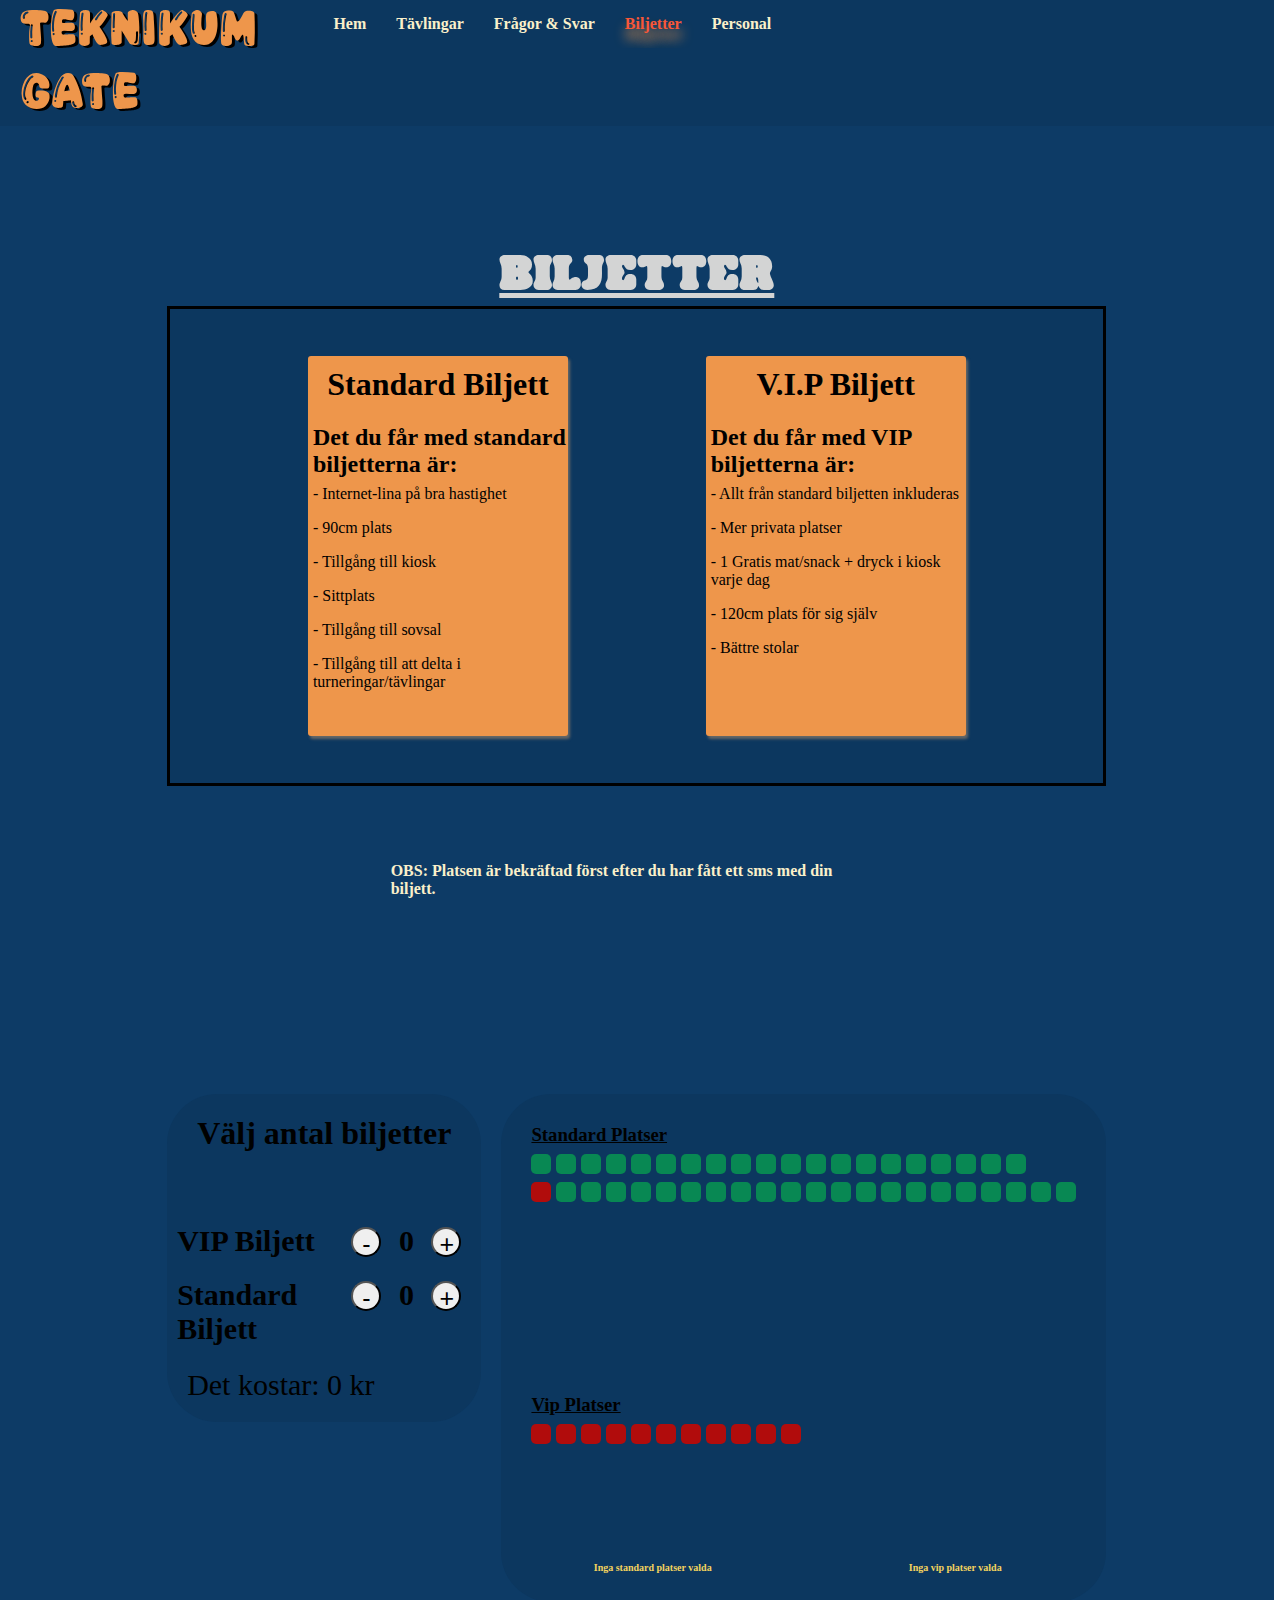
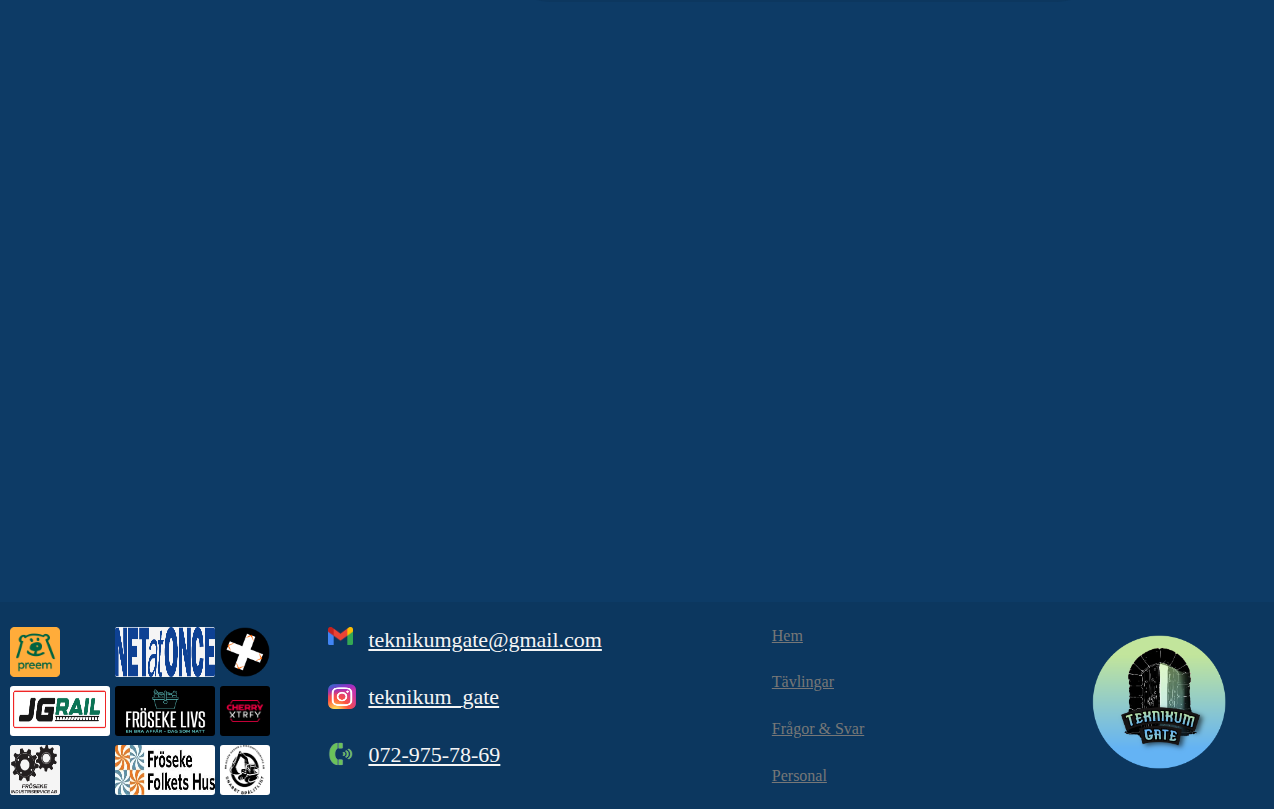
==== biljetter.html @ f4d4821e "bokningar" ====
<!DOCTYPE html>
<html lang="en">
<head>
    <meta charset="UTF-8">
    <meta name="viewport" content="width=device-width, initial-scale=1.0">
    <title>Teknikum Gate - LAN traditionen från års tillbaka</title>
    <link rel="stylesheet" href="styles.css">
    <link rel="icon" type="image/png" href="Resources/Pictures/favicon16.png" sizes="16x16">
    <link rel="icon" type="image/png" href="Resources/Pictures/favicon32.png" sizes="32x32"> 
</head>
<body>
    <div class="MobilFörbud" id="Mobilförbud">
        <p>Vänligen byt till en dator eller en enhet med muspekare tills vi har löst visningen för mobila enheter.</p>
    </div>
    <div class="biljetterContent">
        <header class="indexH">
                <a href="index.html" class="h1">Teknikum Gate</a>
                <nav class="navbarindex">
                    <ul>
                        <li><a href="index.html">Hem</a></li>
                        <li><a href="tavlingar.html">Tävlingar</a></li>
                        <li><a href="fragor.html">Frågor & Svar</a></li>
                        <li><a href="biljetter.html" class="BiljetterNav">Biljetter</a></li>
                        <li><a href="personal.html">Personal</a></li>
                    </ul>
                </nav>
        </header>

        <main class="biljetterM">
            <h1>Biljetter</h1>
        </main>
        <div class="flexBoxBiljetter">
            <div class="biljett2">
                <h1>Standard Biljett</h1>
                <h2>
                    Det du får med standard biljetterna är:
                </h2>
                <div class="txt">
                    <p>
                        - Internet-lina på bra hastighet
                    </p>
                    <p>
                        - 90cm plats
                    </p>
                    <p>
                        - Tillgång till kiosk
                    </p>
                    <p>
                        - Sittplats
                    </p>
                    <p>
                        - Tillgång till sovsal
                    </p>
                    <p>
                        - Tillgång till att delta i turneringar/tävlingar
                    </p>
                </div>
            </div>
            <div class="biljett1">
                <h1 class="h1">V.I.P Biljett</h1>
                <h2>
                    Det du får med VIP biljetterna är:
                </h2>
                <div class="txt">
                    <p>
                        - Allt från standard biljetten inkluderas
                    </p>
                    <p>
                        - Mer privata platser
                    </p>
                    <p>
                        - 1 Gratis mat/snack + dryck i kiosk varje dag
                    </p>
                    <p>
                        - 120cm plats för sig själv
                    </p>
                    <p>
                        - Bättre stolar
                    </p>
                </div>
            </div>
        </div>

        <div class="beställning">
            <h1>Välj antal biljetter</h1>
            <div class="VIPräknare">
                <label class="VIP">VIP Biljett</label>
                <div class="vipButtons">
                    <button id="vipKnapp1" class="button" onclick="minus(); prisförändring(); minus1();">-</button>
                    <label class="antalLabel" id="antalLabel">0</label>
                    <button id="vipKnapp2" class="button" onclick="plus(); prisförändring(); plus1();">+</button>
                </div>
            </div>

            <script src="vipräknare.js"></script>

            <div class="Standardräknare">
                <label class="VIP">Standard Biljett</label>
                <div class="standardButtons">
                    <button class="button2" onclick="minus2(); prisförändring(); minus22();">-</button>
                    <label class="antalLabel2" id="antalLabel2">0</label>
                    <button class="button2" onclick="plus2(); prisförändring(); plus22();">+</button>
                </div>
            </div>

            <script src="standardräknare.js"></script>

            <label id="priset" class="priset">Det kostar: 0 kr</label>

            <script src="prisberäkning.js"></script>
            <script src="scroll.js"></script>
        </div>

        <div class="bordPlacering">
            <div class="standardbiljetter">
                <h3 style="text-decoration:underline;">Standard Platser</h3>
                <div class="row">
                    <div class="seat" data-id="1"></div>
                    <div class="seat" data-id="2"></div>
                    <div class="seat" data-id="3"></div>
                    <div class="seat" data-id="4"></div>
                    <div class="seat" data-id="5"></div>
                    <div class="seat" data-id="6"></div>
                    <div class="seat" data-id="7"></div>
                    <div class="seat" data-id="8"></div>
                    <div class="seat" data-id="9"></div>
                    <div class="seat" data-id="10"></div>
                    <div class="seat" data-id="11"></div>
                    <div class="seat" data-id="12"></div>
                    <div class="seat" data-id="13"></div>
                    <div class="seat" data-id="14"></div>
                    <div class="seat" data-id="15"></div>
                    <div class="seat" data-id="16"></div>
                    <div class="seat" data-id="17"></div>
                    <div class="seat" data-id="18"></div>
                    <div class="seat" data-id="19"></div>
                    <div class="seat" data-id="20"></div>
                  </div>
                  <div class="row">
                    <div class="seat booked" data-id="21"></div>
                    <div class="seat" data-id="22"></div>
                    <div class="seat" data-id="23"></div>
                    <div class="seat" data-id="24"></div>
                    <div class="seat" data-id="25"></div>
                    <div class="seat" data-id="26"></div>
                    <div class="seat" data-id="27"></div>
                    <div class="seat" data-id="28"></div>
                    <div class="seat" data-id="29"></div>
                    <div class="seat" data-id="30"></div>
                    <div class="seat" data-id="31"></div>
                    <div class="seat" data-id="32"></div>
                    <div class="seat" data-id="33"></div>
                    <div class="seat" data-id="34"></div>
                    <div class="seat" data-id="35"></div>
                    <div class="seat" data-id="36"></div>
                    <div class="seat" data-id="37"></div>
                    <div class="seat" data-id="38"></div>
                    <div class="seat" data-id="39"></div>
                    <div class="seat" data-id="40"></div>
                    <div class="seat" data-id="41"></div>
                    <div class="seat" data-id="42"></div>
                  </div>
            </div>
            
            <div class="vipbiljetter">
                <h3 style="text-decoration:underline;">Vip Platser</h3>
                <div class="viprow">
                    <div class="vipseat booked" data-id="v11"></div>
                    <div class="vipseat booked" data-id="v1"></div>
                    <div class="vipseat booked" data-id="v2"></div>
                    <div class="vipseat booked" data-id="v3"></div>
                    <div class="vipseat booked" data-id="v4"></div>
                    <div class="vipseat booked" data-id="v5"></div>
                    <div class="vipseat booked" data-id="v6"></div>
                    <div class="vipseat booked" data-id="v7"></div>
                    <div class="vipseat booked" data-id="v8"></div>
                    <div class="vipseat booked" data-id="v9"></div>
                    <div class="vipseat booked" data-id="v10"></div>
                </div>
            </div>
            
        </div>

        <div id="seatSelectionLabel">Inga standard platser valda</div>
        <div id="vipseatSelectionLabel">Inga vip platser valda</div>
        <script src="vipplatser.js" defer></script>
        <script src="platser.js" defer></script>

        <button id="payButton" >Betala</button>

        <div id="modalOverlay" style="display: none;">
            <div id="swishModal" class="modal-content" style="display: none;">
                <h2>Betalning via Swish</h2>
                <p class="swishP">Scanna QR koden nedan för att slutföra din betalning:</p>
                <img src="Resources/Pictures/swish.jpg" alt="Swish QR Code">
                <p id="selectedSeatsDisplay">Skriv in dina platser du bokar i swishen, dina platser är: </p>
                <p id="PrisBiljetter">Det du ska betala är: </p>
                <button class="close-modal">Stäng</button>
            </div>
        
            
            <div id="agreementModal" class="modal-content" style="display: none;">
                <div class="villkorDiv" style="display: flex;">
                    <h2>Användarvillkor</h2>
                    <h3>Detta är användarvillkoren. Genom att godkänna bekräftar du att du förstår och accepterar alla policyer som beskrivs i detta dokument.</h3>
                    <p>1. Allmänt </br>Dessa användarvillkor ("Villkoren") reglerar ditt köp av biljett för Teknikum Gate-eventet 2025 ("Evenemanget") arrangerat av elever i EEDAT22 ("Arrangören", "vi", "oss"). Genom att köpa en biljett accepterar du dessa Villkor och förbinder dig att följa dem. Om du inte godkänner dessa Villkor bör du avstå från att köpa biljett.</p>
                    <p>2. Biljettköp och betalning </br>2.1. Biljetter säljs via vår webbplats teknikumgate.com eller via auktoriserade återförsäljare. 2.2. Genom att slutföra din beställning bekräftar du att de uppgifter du angivit är korrekta och att betalningen kommer att behandlas enligt de betalningsalternativ som erbjuds. 2.3. Biljetter kan endast betalas genom swish. 2.4. Biljetter är personliga men får säljas vidare utan Arrangörens uttryckliga godkännande.</p>
                    <p>3. Priser och avgifter </br>3.1. Priserna på biljetterna är angivna inklusive moms och eventuella avgifter.</p>
                    <p>4. Biljettens giltighet och leverans </br>4.1. Biljetten är endast giltig för det specifika Evenemanget och datumet som den är köpt för. 4.2. Biljetten levereras i digitalt format (e-biljett). 4.3. Det är ditt ansvar att säkerställa att du har tillgång till din biljett vid Evenemangets inträde. Förlorade eller stulna biljetter ersätts inte.</p>
                    <p>5. Avbokning och återbetalning </br>5.1. Köpta biljetter kan inte återbetalas om inte särskilda omständigheter föreligger enligt punkt 5.2. 5.2. Vid inställt eller ombokat Evenemang kan du ha rätt till återbetalning eller ombokning. För information om återbetalningar, vänligen kontakta oss på 072-975-78-69. 5.3. Förändringar eller avbokningar av Evenemanget kan göras av Arrangören av olika anledningar, inklusive men inte begränsat till force majeure-händelser, ändringar i myndighetsföreskrifter eller tekniska problem.</p>
                    <p>6. Evenemangsregler och uppförande </br>6.1. Vid ditt besök på Evenemanget förväntas du följa alla tillämpliga regler och föreskrifter som gäller för Evenemanget och de lokaler där det hålls. 6.2. Arrangören förbehåller sig rätten att neka inträde eller avlägsna besökare som inte följer dessa regler eller som uppträder på ett störande eller olämpligt sätt. 6.3. Alkoholkonsumtion, droger, våld eller andra störande beteenden är förbjudna på Evenemanget och kan leda till att du avlägsnas från Evenemanget utan återbetalning av biljettkostnaden.</p>
                    <p>7. Ansvarsbegränsning </br>7.1. Arrangören ansvarar inte för skador eller förluster som uppstår till följd av ditt deltagande i Evenemanget, inklusive men inte begränsat till personskador, skador på egendom eller förlorade föremål. 7.2. Arrangören ansvarar inte för om Evenemanget inte kan genomföras på grund av omständigheter utanför vår kontroll, såsom naturkatastrofer, politiska störningar eller andra force majeure-händelser.</p>
                    <p>8. Personuppgifter </br>8.1. Genom att köpa biljetter samtycker du till att vi behandlar dina personuppgifter enligt vår integritetspolicy. Vi använder personuppgifter för att administrera biljettköp och förbättra kundupplevelsen.</p>
                    <p>9. Force Majeure </br>9.1. Arrangören ansvarar inte för förseningar, avbokningar eller andra problem som uppstår på grund av omständigheter utanför vår kontroll, inklusive men inte begränsat till naturkatastrofer, tekniska problem eller myndighetsbeslut.</p>
                    <p>10. Ändringar av villkoren </br>10.1. Arrangören förbehåller sig rätten att ändra dessa Villkor när som helst. Eventuella ändringar kommer att publiceras på vår webbplats och träder i kraft omedelbart vid publicering.</p>
                    <p>11. Tvister och tillämplig lag </br>11.1. Dessa Villkor regleras av svensk lag. Eventuella tvister som uppstår i samband med dessa Villkor ska lösas av svensk domstol.</p>
                    <p>12. Kontaktinformation </br>Om du har några frågor om dessa Villkor eller ditt biljettköp, vänligen kontakta oss på:</br>E-post: teknikumgate@gmail.com</br>Telefon: 072-975-78-69</p>
                </div>
                <div id="button-section">
                    <button id="acceptAgreement">Acceptera</button>
                    <button class="close-modal">Neka</button>
                </div>
            </div>

            <script src="modal.js"></script>
        </div>

        <footer class="feet">
            <div class="sponsorer">
                <a href="https://www.preem.com" class="preem">
                    <img src="Resources/Pictures/preem.png" alt="Logo av Preem" class="preem">
                </a>
                <a href="https://www.netatonce.se" class="netatonce">
                    <img src="Resources/Pictures/netatonce logo.png" alt="Logo av NetAtOnce" class="netatonce">
                </a>
                <a href="https://www.ragequit.nu" class="ragequit">
                    <img src="Resources/Pictures/RageQuit logo.png" alt="Logo av RageQuit" class="ragequit">
                </a>
                <a href="" class="jgrail">
                    <img src="Resources/Pictures/JG RAIL logo.png" alt="Logo av JG Rail" class="jgrail">
                </a>
                <a href="https://www.facebook.com/24foodfroseke/" class="frosekelivs">
                    <img src="Resources/Pictures/Fröseke LIVS logo.png" alt="Logo av Fröseke Livs" class="frosekelivs">
                </a>
                <a href="https://cherryxtrfy.com/" class="xtrfy">
                    <img src="Resources/Pictures/cherryxtrfy.jpg" alt="Logo av Cherry Xtrfy" class="cherryxtrfy">
                </a>
                <a href="https://industriserviceab.se/" class="frosekeindustri">
                    <img src="Resources/Pictures/fröseke-industri-logo.png" alt="Logo av Fröseke Industri" class="frosekeindustri">
                </a>
                <a href="https://www.frosekebygden.se/folkets-hus/" class="frosekefolketshus">
                    <img src="Resources/Pictures/fröseke folketshus logo.jpg" alt="Logo av Fröseke Folkets Hus" class="frosekefolketshus">
                </a>
                <a href="https://www.facebook.com/profile.php?id=61558491212600" class="brrosen">
                    <img src="Resources/Pictures/BR ROSEN logo.png" alt="Logo av BR Rosén Industri" class="brrosen">
                </a>
            </div>
            <div class="kontakt">
                <img src="Resources/Pictures/gmail.png" alt="Mail logo" class="LogoM">
                <a class="Mailen" href="mailto:teknikumgate@gmail.com">
                    teknikumgate@gmail.com
                </a>
                <img src="Resources/Pictures/instagram.png" alt="Instagram logo" class="LogoI">
                <a class="Instagram" href="https://www.instagram.com/teknikum_gate/">teknikum_gate</a>
                <img src="Resources/Pictures/telefon1.png" alt="Telefon logo" class="LogoT">
                <a class="Telefon">072-975-78-69</a>
                
            </div>
            <div class="socialamedier">
                <a class="HemA" href="index.html">Hem</a>
                <div class="break"></div>
                <a class="TävlingarA" href="tavlingar.html">Tävlingar</a>
                <div class="break"></div>
                <a href="fragor.html" class="FragorA">Frågor & Svar</a>
                <div class="break"></div>
                <a href="personal.html" class="PersonalA">Personal</a>
            </div>
            <div class="logo">
                <img src="Resources/Pictures/TeknikumGate_Logo_Variant_3.png" alt="Teknikum Gate Logo">
            </div>
        </footer>
        <p class="OBS">OBS: Platsen är bekräftad först efter du har fått ett sms med din biljett.</p>
        </button>
        <p class="OBS_OBS">OBS: Det går ej att beställa biljetter ännu, det håller fortfarande på att implementeras. Vi hoppas på att vara klara nästa vecka.</p>
    </div>
</body>
</html>
---- styles.css ----
/* Färgschema https://coolors.co/visualizer/0d3b66-faf0ca-f4d35e-ee964b-f95738 */
@import url(mobilestyles.css);

:root{
    --primary-color:#0d3b66;
    --secondary-color:#faf0ca;
    --secondary-color2:#0c375f;
    --accent-color:#f4d35e;
    --accent-color2:#ee964b;
    --accent-color3:#f95738;
    --platssize:4px;
}

.MobilFörbud{
    position:fixed;
    font-size: 50px;
    height:50%;
    width:50%;
    z-index:3;
    left:30%;
    right:30%;
    top:20%;
    visibility:hidden;
}

.break {
    flex-basis: 100%;
    height: 0;
}

.content{
    display:grid;
    width:99.5vw;
    padding:0;
    margin:0;
    grid-template-columns: repeat(10,1fr);
    grid-auto-rows: minmax(60px, auto);
    border:0;
    gap:0;
    position:absolute;
    
    grid-template-areas:
    "header header header header header header header header header header"
    "main main main main main main main main main main"
    "main main main main main main main main main main"
    "main main main main main main main main main main"
    "main main main main main main main main main main"
    "main main main main main main main main main main"
    "main main main main main main main main main main"
    "main main main main main main main main main main"
    "main main main main main main main main main main"
    "main main main main main main main main main main"
    "main main main main main main main main main main"
    "main main main main main main main main main main"
    "main main main main main main main main main main"
    "footer footer footer footer footer footer footer footer footer footer";
}

.biljetterContent{
    display:grid;
    width:99.5vw;
    padding:0;
    margin:0;
    grid-template-columns: repeat(6,1.25fr);
    grid-auto-rows: minmax(60px, auto);
    border:0;
    gap:0;

    grid-template-areas:
    "header header header header header header"
    "mainB mainB mainB mainB mainB mainB"
    "mainB mainB mainB mainB mainB mainB"
    "mainB mainB mainB mainB mainB mainB"
    "mainB mainB mainB mainB mainB mainB"
    "mainB mainB mainB mainB mainB mainB"
    "mainB mainB mainB mainB mainB mainB"
    "mainB mainB mainB mainB mainB mainB"
    "mainB mainB mainB mainB mainB mainB"
    "mainB mainB mainB mainB mainB mainB"
    "mainB mainB mainB mainB mainB mainB"
    "mainB mainB mainB mainB mainB mainB"
    "mainB mainB mainB mainB mainB mainB"
    "mainB mainB mainB mainB mainB mainB"
    "mainB mainB mainB mainB mainB mainB"
    "mainB mainB mainB mainB mainB mainB"
    "mainB mainB mainB mainB mainB mainB"
    "mainB mainB mainB mainB mainB mainB"
    "mainB mainB mainB mainB mainB mainB"
    "mainB mainB mainB mainB mainB mainB"
    "mainB mainB mainB mainB mainB mainB"
    "mainB mainB mainB mainB mainB mainB"
    "mainB mainB mainB mainB mainB mainB"
    "mainB mainB mainB mainB mainB mainB"
    "mainB mainB mainB mainB mainB mainB"
    "mainB mainB mainB mainB mainB mainB"
    "mainB mainB mainB mainB mainB mainB"
    "mainB mainB mainB mainB mainB mainB"
    "mainB mainB mainB mainB mainB mainB"
    "mainB mainB mainB mainB mainB mainB"
    "mainB mainB mainB mainB mainB mainB"
    "footer footer footer footer footer footer";
}

.personalcontent{
    display:grid;
    width:99.5vw;
    padding:0;
    margin:0;
    grid-template-columns: repeat(10,1fr);
    grid-auto-rows: minmax(60px, auto);
    border:0;
    gap:0;

    grid-template-areas:
    "header header header header header header header header header header"
    "mainP mainP mainP mainP mainP mainP mainP mainP mainP mainP"
    "mainP mainP mainP mainP mainP mainP mainP mainP mainP mainP"
    "mainP mainP mainP mainP mainP mainP mainP mainP mainP mainP"
    "mainP mainP mainP mainP mainP mainP mainP mainP mainP mainP"
    "mainP mainP mainP mainP mainP mainP mainP mainP mainP mainP"
    "mainP mainP mainP mainP mainP mainP mainP mainP mainP mainP"
    "mainP mainP mainP mainP mainP mainP mainP mainP mainP mainP"
    "mainP mainP mainP mainP mainP mainP mainP mainP mainP mainP"
    "mainP mainP mainP mainP mainP mainP mainP mainP mainP mainP"
    "footer footer footer footer footer footer footer footer footer footer";
}

.fragorcontent{
    display:grid;
    width:99.5vw;
    padding:0;
    margin:0;
    grid-template-columns: repeat(10,1.25fr);
    grid-auto-rows: minmax(60px, auto);
    border:0;
    gap:0;

    grid-template-areas:
    "header header header header header header header header header header"
    "mainF mainF mainF mainF mainF mainF mainF mainF mainF mainF"
    "footer footer footer footer footer footer footer footer footer footer";
}

.tavlingarContent{
    display:grid;
    width:99.5vw;
    padding:0;
    margin:0;
    grid-template-columns: repeat(10,1.25fr);
    grid-auto-rows: minmax(60px, auto);
    border:0;
    gap:0;

    grid-template-areas:
    "header header header header header header header header header header"
    "mainT mainT mainT mainT mainT mainT mainT mainT mainT mainT"
    "footer footer footer footer footer footer footer footer footer footer";
}

body{
    position:absolute;
    top:0;
    bottom:0;
    right:0;
    left:0;
    margin: 0;
    width:99.5vw;
    height:100%;
    overflow-x:hidden;
}

.personalM{
    grid-area: mainP;
    background-color:var(--primary-color);
}

.indexH{
    grid-area: header;
    background-color:var(--secondary-color2);
    padding: 0;
    margin: 0;
    gap: 0;
    border: 0;
    display:grid;
    grid-template-columns:1fr 3fr;
    grid-template-areas:
    "gate annat";
}

.content .bild{
    grid-column-start: 1;
    grid-column-end: 1;
    grid-row-start: 1;
    grid-row-end: 1;
    width:50px;
    height:50px;
    margin:20px;
    margin-top:15px;
}

.content .bild .cart{
    width:50px;
    height:50px;
}

.content .bild .cart:hover{
    cursor:pointer;
}

.IntroduktionBox{
    background-color: var(--accent-color3);
    grid-column-start: 4;
    grid-column-end: 8;
    grid-row-start: 8;
    grid-row-end: 12;
    text-align: center;
    box-shadow:black 2px 5px 15px;
    border-radius:20px;
}

.Intro2{
    display:flexbox;
    position:absolute;
}

.Intro2 a{
    text-decoration: none;
    color:black;
}

.indexM img{
    opacity:20%;
    position:absolute;
    width:99.5vw;
    height:500px;
    left: 50%;
    transform:translate(-50%, 0);
    top:60px;
    z-index:0;
    -webkit-mask: linear-gradient(360deg, transparent 0%, #380A46 100%) 0% 0% no-repeat padding-box;
           -mask: linear-gradient(360deg, transparent 0%, #380A46 100%) 0% 0% no-repeat padding-box;
}

.Huvud{
    font-size: 60px;
    font-weight: bold;
    text-align:center;
    font-family: myFirstFont;
    color:var(--secondary-color);
    text-shadow:var(--accent-color2) 0px 0px 5px;
    z-index:1;
    position:absolute;
    left: 50%;
    transform:translate(-50%, 0);
    opacity:80%;
}

.dividerIndex{
    width:60vw;
    height:2px;
    z-index:1;
    position:absolute;
    left:50%;
    transform:translate(-50%, 0);
    top:550px;
    background: linear-gradient(90deg, #886a0800 0%, var(--accent-color3) 15%, var(--accent-color3) 85%, #886a0800 100%);
}

.tes{
    font-size: 20px;
    font-weight: bold;
    color:var(--secondary-color);
    text-shadow:var(--accent-color2) 0px 0px 5px;
    position:absolute;
    left:50%;
    transform:translate(-50%, 0);
    top:480px;
}

.biljetterM{
    grid-area: mainB;
    background-color:var(--primary-color);
}

.biljetterH{
    grid-area: headerB;
    background-color:var(--secondary-color2);
    padding: 0;
    margin: 0;
    gap: 0;
    border: 0;
    height:60px;
}

.biljetterH a{
    margin:0;
    text-align: left;
    margin-left:20px;
    color:var(--accent-color2);
    font-family: myFirstFont;
    font-size: 50px;
    text-shadow: 3px 2px black;
    text-decoration: none;
    height:fit-content;
    width:fit-content;
}

.fragorH a{
    margin:0;
    text-align: left;
    margin-left:20px;
    color:var(--accent-color2);
    font-family: myFirstFont;
    font-size: 50px;
    text-decoration: none;
    text-shadow: 3px 2px black;
    text-decoration: none;
    height:fit-content;
    width:fit-content;
}

@font-face {
    font-family: myFirstFont;
    src: url(Resources/Fonts/Soulmeh.otf);
  }

@font-face {
    font-family: moonKids;
    src: url(Resources/Fonts/Moonkids.otf);
  }

.indexH .h1{
    margin:0;
    text-align: left;
    margin-left:20px;
    color:var(--accent-color2);
    font-family: myFirstFont;
    font-size: 50px;
    text-shadow: 3px 2px black;
    text-decoration: none;
    grid-area:gate;
    height:fit-content;
    width:fit-content;
}

.flexBoxBiljetter{
    display:flex;
    grid-column-start:2;
    grid-column-end:6;
    grid-row-start:5;
    grid-row-end:13;
    background-color: var(--secondary-color2);
    border: 3px solid black;
    justify-content: space-evenly;
    align-items: center;
}

.flexBoxBiljetter .biljett1{
    display:grid;
    grid-template-columns:100%;
    grid-template-rows:1fr 1fr 6fr;
    grid-template-areas:
    "h11"
    "h21"
    "p1";
    background-color:var(--accent-color2);
    width: 260px;
    height: 380px;
    border-radius:3px;
    transition: 0.5s;
    box-shadow:2px 3px 3px rgb(103, 104, 103);
}

.flexBoxBiljetter .biljett2{
    display:grid;
    grid-template-columns:100%;
    grid-template-rows:1fr 1fr 6fr;
    grid-template-areas:
    "h12"
    "h22"
    "p2";
    background-color:var(--accent-color2);
    width: 260px;
    height: 380px;
    border-radius:3px;
    transition: 0.5s;
    box-shadow:2px 3px 3px rgb(103, 104, 103);
}

.flexBoxBiljetter .biljett1 .h1{
    grid-area:h11;
    margin-top:10px;
    text-align:center;
    height:fit-content;   
}

.flexBoxBiljetter .biljett1 h2{
    grid-area:h21;
    margin:0;
    margin-left:5px;
    margin-bottom:20px;
    height:20px;
}

.flexBoxBiljetter .biljett1 .txt{
    grid-area:p1;
    margin-left:5px;
}

.flexBoxBiljetter .biljett2 h1{
    grid-area:h12;
    margin-top:10px;
    text-align:center;
}

.flexBoxBiljetter .biljett2 h2{
    grid-area:h22;
    margin:0;
    margin-left:5px;
    margin-bottom:20px;
    height:20px;
}

.flexBoxBiljetter .biljett2 .txt{
    grid-area:p2;
    margin-left:5px;
}

.flexBoxBiljetter .biljett2:hover{
    width: 280px;
    height: 410px;
}

.flexBoxBiljetter .biljett1:hover{
    width: 280px;
    height: 410px;
}

.indexM{
    grid-area: main;
    background-color:var(--primary-color);
    height:1000px;
}

.biljetterM h1{
    text-align: center;
    margin-top: 120px;
    font-size: 50px;
    font-family: moonKids;
    text-decoration:underline;
    color:#d3d4d4
}

.navbarindex{
    background:none;
    height:fit-content;
    width:fit-content;
}

.navbarindex ul{
    list-style-type: none;
    padding: 0;
    margin: 0;
    overflow: hidden;
}

.navbarindex li {
    float:left;
}

.navbarindex a{
    color: var(--secondary-color);
    text-decoration: none;
    display:block;
    padding:15px;
    transition:0.2s;    
    font-size:16px;
    font-weight:bold;
}

.navbarindex a:hover{
    color: var(--accent-color2);
    padding-top:13px;
    transition:0.3s;
}

.HomeNav{
    text-shadow:var(--accent-color2) 1px 10px 12px;
    color:var(--accent-color3) !important;
}

.BiljetterNav{
    text-shadow:var(--accent-color2) 1px 10px 12px;
    color:var(--accent-color3) !important;
}

.PersonalNav{
    text-shadow:var(--accent-color2) 1px 10px 12px;
    color:var(--accent-color3) !important;
}

.FragorNav{
    text-shadow:var(--accent-color2) 1px 10px 12px;
    color:var(--accent-color3) !important;
}

.TavlingarNav{
    text-shadow:var(--accent-color2) 1px 10px 12px;
    color:var(--accent-color3) !important;
}

.containerPersonal{
    display:flex;
    justify-content: space-evenly;
    flex-wrap:wrap;
    grid-column-start: 3;
    grid-column-end: 9;
    grid-row-start: 4;
    grid-row-end: 9;
}

.Vlad{
    display:flex;
    border: 1px solid var(--accent-color2);
    height: 350px;
    width: 265px;
    margin: 15px;
    margin-top: 4px;
    flex-wrap:wrap;
    transition:0.2s;
}

.Vlad img{
    width:inherit;
    max-height:88%;
}

.Vlad:hover{
    height:360px;
    width:275px;
}

.Vlad .flex{
    display:flex;
    background-color:var(--accent-color2);
    width:inherit;
    height:12%;
    text-align:center;
    align-self:end;
    margin-bottom: 0;
    justify-content:center;
}

.Vlad .flex h1{
    font-size: 23px;
    align-self: center;
}

.Noah{
    display:flex;
    border: 1px solid var(--accent-color);
    height: 350px;
    width: 265px;
    margin: 15px;
    margin-top: 4px;
    flex-wrap:wrap;
    transition:0.2s;
}

.Noah:hover{
    height:360px;
    width:275px;
}

.Noah .flex{
    display:flex;
    background-color:var(--accent-color);
    width:inherit;
    height:12%;
    text-align:center;
    align-self:end;
    margin-bottom: 0;
    justify-content:center;
}

.Noah .flex h1{
    font-size: 23px;
    align-self: center;
}

.Noah img{
    width:inherit;
    max-height:88%;
}

.Casper{
    display:flex;
    border: 1px solid var(--accent-color3);
    height: 350px;
    width: 265px;
    margin: 15px;
    margin-top: 4px;
    flex-wrap:wrap;
    transition:0.2s;
}

.Casper:hover{
    height:360px;
    width:275px;
}

.Casper .flex{
    display:flex;
    background-color:var(--accent-color3);
    width:inherit;
    height:12%;
    align-self:end;
    margin-bottom: 0;
    justify-content:center;

}


.Casper .flex h1{
    font-size:23px;
    align-self:center;
}

.Casper img{
    width:inherit;
    max-height:88%;
}

.Anton{
    display:flex;
    border: 1px solid var(--accent-color3);
    height: 350px;
    width: 265px;
    margin: 15px;
    margin-top: 4px;
    flex-wrap:wrap;
    transition:0.2s;
}

.Anton:hover{
    height:360px;
    width:275px;
}

.Anton .flex{
    display:flex;
    background-color:var(--accent-color3);
    width:inherit;
    height:12%;
    text-align:center;
    align-self:end;
    margin-bottom: 0;
    justify-content:center;
}

.Anton .flex h1{
    font-size: 23px;
    align-self: center;
}

.Anton img{
    width:inherit;
    max-height:88%;
}

.Oskar{
    display:flex;
    border: 1px solid var(--accent-color);
    height: 350px;
    width: 265px;
    margin: 15px;
    margin-top: 4px;
    flex-wrap:wrap;
    transition:0.2s;
}


.Oskar:hover{
    height:360px;
    width:275px;
}

.Oskar img{
    width:inherit;
    max-height:88%;
}

.Oskar .flex{
    display:flex;
    background-color:var(--accent-color);
    width:inherit;
    height:12%;
    text-align:center;
    align-self:end;
    margin-bottom: 0;
    justify-content:center;
}

.Oskar .flex h1{
    font-size: 23px;
    align-self: center;
}

.feet{
    grid-area:footer;
    display:grid;
    background-color:var(--secondary-color2);
    min-height:150px;
    grid-template-columns: 1fr 1fr 1fr 1fr;
    grid-template-rows: 100%;

    grid-template-areas:
    "sponsor kontakt socialamedier logo";
}

.feet .sponsorer{
    grid-area:sponsor;
    display:grid;
    grid-template-rows:1fr 1fr 1fr;
    grid-template-columns:1fr 1fr 1fr;
    grid-template-areas:
    "preem netatonce ragequit"
    "jgrail frosekelivs cherryxtrfy"
    "frosekeindustri frosekefolketshus brrosen";
    margin:10px;
    margin-top:25px;
    gap:5px;
}

.feet .sponsorer .preem{
    width:50px;
    height:50px;
    border-radius: 3px;
    grid-area:preem;
}

.feet .sponsorer .netatonce{
    width:100px;
    height:50px;
    background-color: whitesmoke;
    border-radius: 3px;
    grid-area:netatonce;
}

.feet .sponsorer .ragequit{
    width:50px;
    height:50px;
    border-radius: 3px;
    grid-area:ragequit;
}

.feet .sponsorer .jgrail{
    width:100px;
    height:50px;
    border-radius: 3px;
    grid-area:jgrail;
}

.feet .sponsorer .frosekelivs{
    width:100px;
    height:50px;
    border-radius: 3px;
    grid-area:frosekelivs;
}

.feet .sponsorer .cherryxtrfy{
    width:50px;
    height:50px;
    border-radius: 3px;
    grid-area:cherryxtrfy;
}

.feet .sponsorer .frosekeindustri{
    width:50px;
    height:50px;
    border-radius: 3px;
    background-color: whitesmoke;
    grid-area:frosekeindustri;
}

.feet .sponsorer .frosekefolketshus{
    width:100px;
    height:50px;
    border-radius: 3px;
    grid-area:frosekefolketshus;
}

.feet .sponsorer .brrosen{
    width:50px;
    height:50px;
    border-radius: 3px;
    grid-area:brrosen;
}

.feet .kontakt{
    margin:10px;
    margin-top:25px;
    grid-area:kontakt;
    display:grid;
    grid-template-columns:40px 1fr;
    grid-template-rows:1fr 1fr 1fr;
    grid-template-areas:
    "logoM mail"
    "logoI insta"
    "logoT telefon";
}

.feet .kontakt .Mailen{
    font-size:22px;
    color:whitesmoke;
    text-decoration-line:underline;
    height:fit-content;
    width:fit-content;
    grid-area:mail;
}

.feet .kontakt .Instagram{
    font-size:22px;
    color:whitesmoke;
    text-decoration-line:underline;
    height:fit-content;
    width:fit-content;
    grid-area:insta;
}

.feet .kontakt .Telefon{
    font-size:22px;
    color:whitesmoke;
    text-decoration-line:underline;
    height:fit-content;
    width:fit-content;
    grid-area:telefon;
}

.feet .kontakt .LogoM{
    height:18px;
    width:25px;
    grid-area:logoM;
}

.feet .kontakt .LogoI{
    height:25px;
    width:28px;
    grid-area:logoI;
}

.feet .kontakt .LogoT{
    height:25px;
    width:25px;
    grid-area:logoT;
}

.feet .socialamedier{
    margin:10px;
    margin-top:25px;
    grid-area:socialamedier;
    display:flex;
    flex-direction: row;
    flex-wrap:wrap;
}

.feet .socialamedier .HemA{
    text-decoration: underline;
    color:rgb(119, 119, 119);
    margin-left:125px;
}

.feet .socialamedier .TävlingarA{
    text-decoration: underline;
    color:rgb(119, 119, 119);
    margin-left:125px;
}

.feet .socialamedier .FragorA{
    text-decoration: underline;
    color:rgb(119, 119, 119);
    margin-left:125px;
}

.feet .socialamedier .PersonalA{
    text-decoration: underline;
    color:rgb(119, 119, 119);
    margin-left:125px;
}


.feet .logo{
    margin:10px;
    margin-top:25px;
    grid-area:logo;
    display:flex;
    justify-content:right;
}

.feet .logo img{
    width:150px;
    height:150px;
    transform:translateX(-20%);
}

.flexBoxPlatser{
    visibility:hidden;
    display:grid;
    grid-template-columns: repeat(25,1fr);
    grid-template-rows: minmax(40px, auto);
    grid-row-start: 13;
    grid-row-end: 13;
    grid-column-start:2;
    grid-column-end:7;
    transform:translateX(-10%);
    transition: opacity 0.5s ease, visibility 0s 0.5s;

    grid-template-areas: 
    "plats1 plats2 plats3 plats4 plats5 plats6 plats7 plats8 plats9 plats10 plats11 plats12 plats13 plats14 plats15 plats16 plats17 plats18 plats19 plats20 plats21 plats22 plats23 plats24 plats25"
    "plats26 plats27 plats28 plats29 plats30 plats31 plats32 plats33 plats34 plats35 plats36 plats37 plats38 plats39 plats40 plats41 plats42 plats43 plats44 plats45 plats46 plats47 plats48 plats49 plats50";

}


.flexBoxPlatser .plats1{
    grid-area:plats1;
    background-color: #088853;
    margin-top:var(--platssize);
    border:1px solid black;
    width: 40px;
    height: 40px;
}

.flexBoxPlatser .plats2{
    grid-area:plats2;
    background-color: #088853;
    margin:var(--platssize);
    width: 40px;
    height: 40px;
    border:1px solid black;
}

.flexBoxPlatser .plats3{
    grid-area:plats3;
    background-color: #088853;
    margin:var(--platssize);
    width: 40px;
    height: 40px;
    border:1px solid black;
}

.flexBoxPlatser .plats4{
    grid-area:plats4;
    background-color: #088853;
    margin:var(--platssize);
    width: 40px;
    height: 40px;
    border:1px solid black;
}

.flexBoxPlatser .plats5{
    grid-area:plats5;
    background-color: #088853;
    margin:var(--platssize);
    width: 40px;
    height: 40px;
    border:1px solid black;
}

.flexBoxPlatser .plats6{
    grid-area:plats6;
    background-color: #088853;
    margin:var(--platssize);
    width: 40px;
    height: 40px;
    border:1px solid black;
}

.flexBoxPlatser .plats7{
    grid-area:plats7;
    background-color: #088853;
    margin:var(--platssize);
    width: 40px;
    height: 40px;
    border:1px solid black;
}

.flexBoxPlatser .plats8{
    grid-area:plats8;
    background-color: #088853;
    margin:var(--platssize);
    width: 40px;
    height: 40px;
    border:1px solid black;
}

.flexBoxPlatser .plats9{
    grid-area:plats9;
    background-color: #088853;
    margin:var(--platssize);
    width: 40px;
    height: 40px;
    border:1px solid black;
}

.flexBoxPlatser .plats10{
    grid-area:plats10;
    background-color: #088853;
    margin:var(--platssize);
    width: 40px;
    height: 40px;
    border:1px solid black;
}

.flexBoxPlatser .plats11{
    grid-area:plats11;
    background-color: #088853;
    margin:var(--platssize);
    width: 40px;
    height: 40px;
    border:1px solid black;
}

.flexBoxPlatser .plats12{
    grid-area:plats12;
    background-color: #088853;   
    margin:var(--platssize);
    width: 40px;
    height: 40px;
    border:1px solid black;
}

.flexBoxPlatser .plats13{
    grid-area:plats13;
    background-color: #088853;   
    margin:var(--platssize);
    width: 40px;
    height: 40px;
    border:1px solid black;
}

.flexBoxPlatser .plats14{
    grid-area:plats14;
    background-color: #088853;
    margin:var(--platssize);
    width: 40px;
    height: 40px;
    border:1px solid black;
}

.flexBoxPlatser .plats15{
    grid-area:plats15;
    background-color: #088853;
    margin:var(--platssize);
    width: 40px;
    height: 40px;
    border:1px solid black;
}

.flexBoxPlatser .plats16{
    grid-area:plats16;
    background-color: #088853;
    margin:var(--platssize);
    width: 40px;
    height: 40px;
    border:1px solid black;
}

.flexBoxPlatser .plats17{
    grid-area:plats17;
    background-color: #088853;
    margin:var(--platssize);
    width: 40px;
    height: 40px;
    border:1px solid black;
}

.flexBoxPlatser .plats18{
    grid-area:plats18;
    background-color: #088853;
    margin:var(--platssize);
    width: 40px;
    height: 40px;
    border:1px solid black;
}

.flexBoxPlatser .plats19{
    grid-area:plats19;
    background-color: #088853;
    margin:var(--platssize);
    width: 40px;
    height: 40px;
    border:1px solid black;
}

.flexBoxPlatser .plats20{
    grid-area:plats20;
    background-color: #088853;
    margin:var(--platssize);
    width: 40px;
    height: 40px;
    border:1px solid black;
}

.flexBoxPlatser .plats21{
    grid-area:plats21;
    background-color: #088853;
    margin:var(--platssize);
    width: 40px;
    height: 40px;
    border:1px solid black;
}

.flexBoxPlatser .plats22{
    grid-area:plats22;
    background-color: #088853;
    margin:var(--platssize);
    width: 40px;
    height: 40px;
    border:1px solid black;
}

.flexBoxPlatser .plats23{
    grid-area:plats23;
    background-color: #088853;
    margin:var(--platssize);
    width: 40px;
    height: 40px;
    border:1px solid black;
}

.flexBoxPlatser .plats24{
    grid-area:plats24;
    background-color: #088853;
    margin:var(--platssize);
    width: 40px;
    height: 40px;
    border:1px solid black;
}

.flexBoxPlatser .plats25{
    grid-area:plats25;
    background-color: #088853;
    margin:var(--platssize);
    width: 40px;
    height: 40px;
    border:1px solid black;
}

/* ANDRA RADEN */

.flexBoxPlatser .plats26{
    grid-area:plats26;
    background-color: #088853;
    border:1px solid black;
    width: 40px;
    height: 40px;
    margin-top:5px;
}

.flexBoxPlatser .plats27{
    grid-area:plats27;
    background-color: #088853;
    margin:var(--platssize);
    width: 40px;
    height: 40px;
    margin-top:5px;
    border:1px solid black;
}

.flexBoxPlatser .plats28{
    grid-area:plats28;
    background-color: #088853;
    margin:var(--platssize);
    width: 40px;
    height: 40px;
    margin-top:5px;
    border:1px solid black;
}

.flexBoxPlatser .plats29{
    grid-area:plats29;
    background-color: #088853;
    margin:var(--platssize);
    width: 40px;
    height: 40px;
    margin-top:5px;
    border:1px solid black;
}

.flexBoxPlatser .plats30{
    grid-area:plats30;
    background-color: #088853;
    margin:var(--platssize);
    width: 40px;
    height: 40px;
    margin-top:5px;
    border:1px solid black;
}

.flexBoxPlatser .plats31{
    grid-area:plats31;
    background-color: #088853;
    margin:var(--platssize);
    width: 40px;
    height: 40px;
    margin-top:5px;
    border:1px solid black;
}

.flexBoxPlatser .plats32{
    grid-area:plats32;
    background-color: #088853;
    margin:var(--platssize);
    width: 40px;
    height: 40px;
    margin-top:5px;
    border:1px solid black;
}

.flexBoxPlatser .plats33{
    grid-area:plats33;
    background-color: #088853;
    margin:var(--platssize);
    width: 40px;
    height: 40px;
    margin-top:5px;
    border:1px solid black;
}

.flexBoxPlatser .plats34{
    grid-area:plats34;
    background-color: #088853;
    margin:var(--platssize);
    width: 40px;
    height: 40px;
    margin-top:5px;
    border:1px solid black;
}

.flexBoxPlatser .plats35{
    grid-area:plats35;
    background-color: #088853;
    margin:var(--platssize);
    width: 40px;
    height: 40px;
    margin-top:5px;
    border:1px solid black;
}

.flexBoxPlatser .plats36{
    grid-area:plats36;
    background-color: #088853;
    margin:var(--platssize);
    width: 40px;
    height: 40px;
    margin-top:5px;
    border:1px solid black;
}

.flexBoxPlatser .plats37{
    grid-area:plats37;
    background-color: #088853;   
    margin:var(--platssize);
    width: 40px;
    height: 40px;
    margin-top:5px;
    border:1px solid black;
}

.flexBoxPlatser .plats38{
    grid-area:plats38;
    background-color: #088853;   
    margin:var(--platssize);
    width: 40px;
    height: 40px;
    margin-top:5px;
    border:1px solid black;
}

.flexBoxPlatser .plats39{
    grid-area:plats39;
    background-color: #088853;
    margin:var(--platssize);
    width: 40px;
    height: 40px;
    margin-top:5px;
    border:1px solid black;
}

.flexBoxPlatser .plats40{
    grid-area:plats40;
    background-color: #088853;
    margin:var(--platssize);
    width: 40px;
    height: 40px;
    margin-top:5px;
    border:1px solid black;
}

.flexBoxPlatser .plats41{
    grid-area:plats41;
    background-color: #088853;
    margin:var(--platssize);
    width: 40px;
    height: 40px;
    margin-top:5px;
    border:1px solid black;
}

.flexBoxPlatser .plats42{
    grid-area:plats42;
    background-color: #088853;
    margin:var(--platssize);
    width: 40px;
    height: 40px;
    margin-top:5px;
    border:1px solid black;
}

.flexBoxPlatser .plats43{
    grid-area:plats43;
    background-color: #088853;
    margin:var(--platssize);
    width: 40px;
    height: 40px;
    margin-top:5px;
    border:1px solid black;
}

.flexBoxPlatser .plats44{
    grid-area:plats44;
    background-color: #088853;
    margin:var(--platssize);
    width: 40px;
    height: 40px;
    margin-top:5px;
    border:1px solid black;
}

.flexBoxPlatser .plats45{
    grid-area:plats45;
    background-color: #088853;
    margin:var(--platssize);
    width: 40px;
    height: 40px;
    margin-top:5px;
    border:1px solid black;
}

.flexBoxPlatser .plats46{
    grid-area:plats46;
    background-color: #088853;
    margin:var(--platssize);
    width: 40px;
    height: 40px;
    margin-top:5px;
    border:1px solid black;
}

.flexBoxPlatser .plats47{
    grid-area:plats47;
    background-color: #088853;
    margin:var(--platssize);
    width: 40px;
    height: 40px;
    margin-top:5px;
    border:1px solid black;
}

.flexBoxPlatser .plats48{
    grid-area:plats48;
    background-color: #088853;
    margin:var(--platssize);
    width: 40px;
    height: 40px;
    margin-top:5px;
    border:1px solid black;
}

.flexBoxPlatser .plats49{
    grid-area:plats49;
    background-color: #088853;
    margin:var(--platssize);
    width: 40px;
    height: 40px;
    margin-top:5px;
    border:1px solid black;
}

.flexBoxPlatser .plats50{
    grid-area:plats50;
    background-color: #088853;
    margin:var(--platssize);
    width: 40px;
    height: 40px;
    margin-top:5px;
    border:1px solid black;
    cursor:pointer;
}

.OBS{
    grid-column: 3 / 5;
    grid-row: 14 / 14;
    font-weight: bolder;
    color:var(--secondary-color);
    transform:translate(12%, 0);
}

.OBS_OBS{
    display:none;
}

.fragorM{
    grid-area: mainF;
    background-color:var(--primary-color);
    height:1000px;
}

.tavlingarM{
    grid-area:mainT;
    background-color: var(--primary-color);
    height:1000px;
}

.beställning{
    grid-row-start:18;
    grid-column-start:2;
    grid-column-end:4;
    display:grid;
    background-color: var(--secondary-color2);
    grid-template-columns:100%;
    grid-template-rows:minmax(30px, auto);
    border-radius:50px;
    margin-right:20px;

    grid-template-areas:
    "rubrik"
    "biljetter1"
    "biljetter2";
}

.beställning h1{
    grid-area: rubrik;
    text-align:center;
    height:fit-content;
}

.VIPräknare{
    display:flex;
    margin:10px;
    grid-area: biljetter1;
    margin-top:50px;
}

.VIPräknare .button{
    font-size:25px;
    border-radius:50%;
    height:30px;
    width:30px;
    margin:10px;
    margin-bottom:0;
    margin-top:3px;
    transition:0.2s;
    justify-self:right;
}

.VIPräknare .vipButtons{
    display:flex;
    justify-content:right;
    width:200px;
}

.VIPräknare button:hover{
    cursor:pointer;
    background-color:gray;
}

.vipButtons .antalLabel{
    width:30px;
    text-align: center;
}

.VIPräknare label{
    font-size:30px;
    font-weight:bold;
    width:220px;
}

.Standardräknare{
    display:flex;
    flex-direction: row;
    margin:10px;
    grid-area:biljetter2;
    height:60px;
}

.Standardräknare .button2{
    font-size:25px;
    border-radius:50%;
    height:30px;
    width:30px;
    margin:10px;
    margin-bottom:0;
    margin-top:3px;
    transition:0.2s;
    justify-self:right;
}

.Standardräknare .standardButtons{
    display:flex;
    justify-content:right;
    width:200px;
}

.Standardräknare .antalLabel2{
    width:30px;
    text-align: center;
}


.Standardräknare button:hover{
    cursor: pointer;
    background-color:gray;
}


.Standardräknare label{
    font-size:30px;
    font-weight: bold;
    width:220px;
}

.beställning .priset{
    font-size:30px;
    margin:20px;
}

.bordPlacering{
    grid-column-start:4;
    grid-column-end:6;
    grid-row-start:18;
    grid-row-end:22;
    background-color: var(--secondary-color2);
    border-radius:50px;

    display:flex;
    flex-direction: column;
    gap: 10px;
    padding:30px;
    width:min-content;
}

.bordPlacering .standardbiljetter{
    display:flex;
    flex-direction: column;
    gap:8px;
}

.bordPlacering .standardbiljetter h3{
    margin-bottom:0;
    margin-top:0;
}

.bordPlacering .standardbiljetter .row{
    display: flex;
    gap: 5px;
    
}

.bordPlacering .standardbiljetter .seat{
    width:20px;
    height:20px;
    background-color: #088853;
    border-radius: 5px;
    cursor: pointer;
    transition: background-color 0.3s ease;
}

.bordPlacering .standardbiljetter .seat.preview{
    background-color: #0aa162;
    outline: black auto 2px;
    opacity: 70%;
}

.bordPlacering .standardbiljetter .seat.selected{
    background-color: var(--accent-color2);
    outline: black auto 2px;
}

.bordPlacering .standardbiljetter .seat.booked{
    background-color: rgb(177, 12, 12);
    cursor: not-allowed;
}

.bordPlacering .vipbiljetter{
    display:flex;
    flex-direction: column;
    gap:8px;
    margin-top:30%;
}

.bordPlacering .vipbiljetter h3{
    margin-bottom:0;
}

.bordPlacering .vipbiljetter .vipseat{
    width:20px;
    height:20px;
    background-color: #af9f0d;
    border-radius: 5px;
    cursor: pointer;
    transition: background-color 0.3s ease;
}

.bordPlacering .vipbiljetter .viprow{
    display: flex;
    gap: 5px;
}

.bordPlacering .vipbiljetter .vipseat.preview{
    background-color: #d6c210;
    outline: black auto 2px;
    opacity: 70%;
}

.bordPlacering .vipbiljetter .vipseat.selected{
    background-color: var(--accent-color3);
    outline: black auto 2px;
}

.bordPlacering .vipbiljetter .vipseat.booked{
    background-color: rgb(177, 12, 12);
    cursor: not-allowed;
}


@media screen and (max-width: 1200px){
    .beställning{
        grid-row-start:16;
        grid-column-start:3;
        grid-column-end:6;
        width:80%;
        height:85%;
    }

    .bordPlacering{
        grid-column-start:2;
        grid-row-start:17;
        grid-row-start:18;
        width:100%;
    }

}

#seatSelectionLabel{
    margin-top: 20px;
    font-size: 10px;
    color: var(--accent-color);
    text-align: center;
    font-weight: bold;
    grid-row-start: 21;
    grid-column-start: 4;
    grid-column-end: 4;
}

#vipseatSelectionLabel{
    margin-top: 20px;
    font-size: 10px;
    color: var(--accent-color);
    text-align: center;
    font-weight: bold;
    grid-row-start: 21;
    grid-column-start:5;
    grid-column-end:5;
}

#payButton {
    display:none;
    position: fixed;
    bottom: 20px;
    right: 20px;
    background-color: #088853;
    color: white;
    border: none;
    border-radius: 5px;
    padding: 10px 20px;
    font-size: 16px;
    cursor: pointer;
    z-index: 500;
}

#payButton:hover {
    background-color: #0aa162;
}

#swishModal{
    flex-direction: column;
    justify-content:center;
    align-items:center;
}

#swishModal h2{
    font-size:30px;
}

#swishModal img{
    width:30%;
    height:30%;
    align-self:center;
    border-radius: 10px;
}

#modalOverlay {
    position: fixed;
    top: 0;
    left: 0;
    width: 100%;
    height: 100%;
    background: rgba(0, 0, 0, 0.8);
    display: flex;
    justify-content: center;
    align-items: center;
    z-index: 1000;
}

.modal-content {
    background: white;
    padding: 20px;
    border-radius: 10px;
    text-align: center;
    box-shadow: 0 4px 10px rgba(0, 0, 0, 0.3);
}

.modal-content button {
    margin: 10px;
    padding: 10px 20px;
    font-size: 16px;
    border: none;
    border-radius: 5px;
    cursor: pointer;
}

.modal-content button.close-modal {
    background: red;
    color: white;
    width:20%;
    align-self:center;
}

.modal-content button.close-modal:hover {
    background: rgb(143, 2, 2);
}

.modal-content button#acceptAgreement {
    background: rgb(49, 182, 49);
    color: white;
    width:20%;
    align-self:center;
}

.modal-content button#acceptAgreement:hover {
    background: rgb(62, 143, 62);
    
}

#agreementModal{
    justify-content:center;
    flex-direction: column;
    width:min-content;
    min-width:60%;
    height:70%;
}

.modal-content h2 {
    margin-bottom: 10px;
}

.modal-content .Swishp {
    margin-bottom: 20px;
    text-align: left;
    max-height: 300px;
    overflow-y: auto;
}

.modal-content img {
    max-width: 100%;
    margin-bottom: 20px;
}

.modal-content button:hover {
    background-color: #0aa162;
}

.villkorDiv{
    flex-direction: column;
    height:100%;
    width:100%;
    overflow-x:hidden;
    overflow-y:auto;
}

.villkorDiv p{
    text-align:left;
}

.turneringarDiv{
    grid-area:mainT;
    display:grid;
    height:100%;
    width:100%;
    padding:0;
    margin:0;
    gap:0;
    border:0;
    align-content:center;
    justify-content:center;
    grid-template-columns:1% 5fr 1%;
    grid-template-rows:1fr 3fr 1fr;
    
    grid-template-areas:
    ". Theader ."
    ". Tmain .";
}

.turneringarH{
    margin:50px;
    display:grid;
    width:70vw;
    margin-bottom:30px;
    grid-area:Theader;
    grid-template-columns:1% 5fr 1%;
    grid-template-rows:0.5fr 0.5fr 0.5fr 1px 1px;
    
    grid-template-areas:
    ". turneringH ."
    ". undertext ."
    ". turneringnav ."
    ". line1T ."
    "lineT lineT lineT";
}

.turneringarH h1{
    color:var(--accent-color3);
    font-family:myFirstFont;
    grid-area:turneringH;
    gap:0;
    margin:0;
    padding:0;
}

.turneringarH h3{
    color:var(--accent-color2);
    grid-area:undertext;
    margin:5px;
    margin-left:10px;
    font-size:15px;
    opacity:85%;
}

.turneringarNav{
    grid-area: turneringnav;
}

.turneringarNav ul{
    list-style-type:none;
    background-color:transparent;
    padding:0px;
    margin:0px;
    overflow:hidden;
}

.turneringarNav a{
    color: rgb(179, 177, 177);
    text-decoration: none;
    padding: 15px;
    display: block;
    text-align: center;
    font-weight:bold;
}

.turneringarNav a:hover{
    color:var(--accent-color2);
}

.turneringarNav li{
    float: left;
}

.line{
    grid-area:lineT;
    width:100%;
    background-color:gray;
    opacity: 50%;
}

.upperline{
    grid-area:turneringnav;
    display:grid;
    margin-left:10px;
    grid-template-columns:40px 50px 110px 85px 5px;
    grid-template-areas:
    "cs lol rocketleague . brawlhalla";
    background-color: transparent;
    width:500px;
    height:5%;
    align-self:end;
    gap:15px;
}

.upperline .CS2{
    grid-area:cs;
}

.upperline .LoL{
    grid-area:lol;
}

.upperline .RocketL{
    grid-area:rocketleague;
}

.upperline .Brawl{
    grid-area:brawlhalla;
}

.upperline .CS2on{
    grid-area:cs;
    opacity:100%;
    background-color:var(--accent-color2);
    border-radius:2px;
}

.upperline .LoLon{
    grid-area:lol;
    opacity:100%;
    background-color:var(--accent-color2);
    border-radius:2px;
}

.upperline .RocketLon{
    grid-area:rocketleague;
    opacity:100%;
    background-color:var(--accent-color2);
    border-radius:2px;
}

.upperline .Brawlon{
    grid-area:brawlhalla;
    opacity:100%;
    background-color:var(--accent-color2);
    border-radius:2px;
    margin-left:-100px;
}

.turneringarMain{
    grid-area: Tmain;
    background-color:#0c375f;
    border-radius:20px;
    margin:50px;
    margin-top:20px;
    display:flex;
    flex-direction: row;
    gap:20px;
    padding:10px;
}

.turneringarMain .CS2-FiveT{
    background-color:#313131;
    width:20em;
    height:12em;
    border-radius:8px;
    display:grid;
    grid-template-rows:65% 35%;
    grid-template-areas:
    "bild"
    "text";
}

.turneringarMain .CS2-FiveT img{
    grid-area:bild;
    border-top-right-radius:8px;
    border-top-left-radius:8px;
    height:100%;
    width:100%;
}

.turneringarMain .CS2-FiveT .TeXT{
    grid-area:text;
    background-color:#272727;
    border-bottom-right-radius:8px;
    border-bottom-left-radius:8px;
    padding-left:10px;
    transition:0.15s;
}

.turneringarMain .CS2-FiveT .TeXT p{
    color:rgb(161, 161, 161);
    font-weight: bold;
    font-size:11px;
    margin:5px;
}


.turneringarMain .CS2-FiveT .TeXT .p2{
    color:white;
    font-weight: bold;
    font-size:14px;
    margin:10px;
    margin-left:5px;
}

.turneringarMain .CS2-FiveT:hover{
    cursor:pointer;
}

.turneringarMain .CS2-FiveT:hover .TeXT{
    background-color: #494949;
}

#turneringmodal {
    display: none; 
    position: fixed;
    top: 0;
    left: 0;
    width: 100%;
    height: 100%;
    background-color: rgba(0, 0, 0, 0.5);
    justify-content: center;
    align-items: center;
}

.tmodal-content {
    background-color: white;
    padding: 20px;
    border-radius: 5px;
    text-align: center;
    align-items: center;
    justify-content:center;
    width: 450px;
    position: relative;
    flex-direction: row;
}

.close-btn{
    position: absolute;
    top: 10px;
    right: 10px;
    font-size: 20px;
    cursor:pointer;
}

#turneringmodal form{
    display:flex;
    flex-wrap:wrap;
    align-content:center;
    justify-content:center;
    text-align:center;
    
}

#turneringmodal form label{
    align-self:center;
    justify-self:center;
    text-align:center;
}

#turneringmodal form .rad{
    display:flex;
    flex-direction: row;
    flex-wrap: wrap;
    margin:10px;
    text-align: left;
    justify-content: left;
    align-content: left;
    width:100%;
}

#turneringmodal form .rad input{
    text-align:center;
    align-self:center;
    justify-self:center;

}

#turneringmodal form input{
    margin:2px;
}

#turneringmodal .break{
    flex-basis: 100%;
    height:0;
}
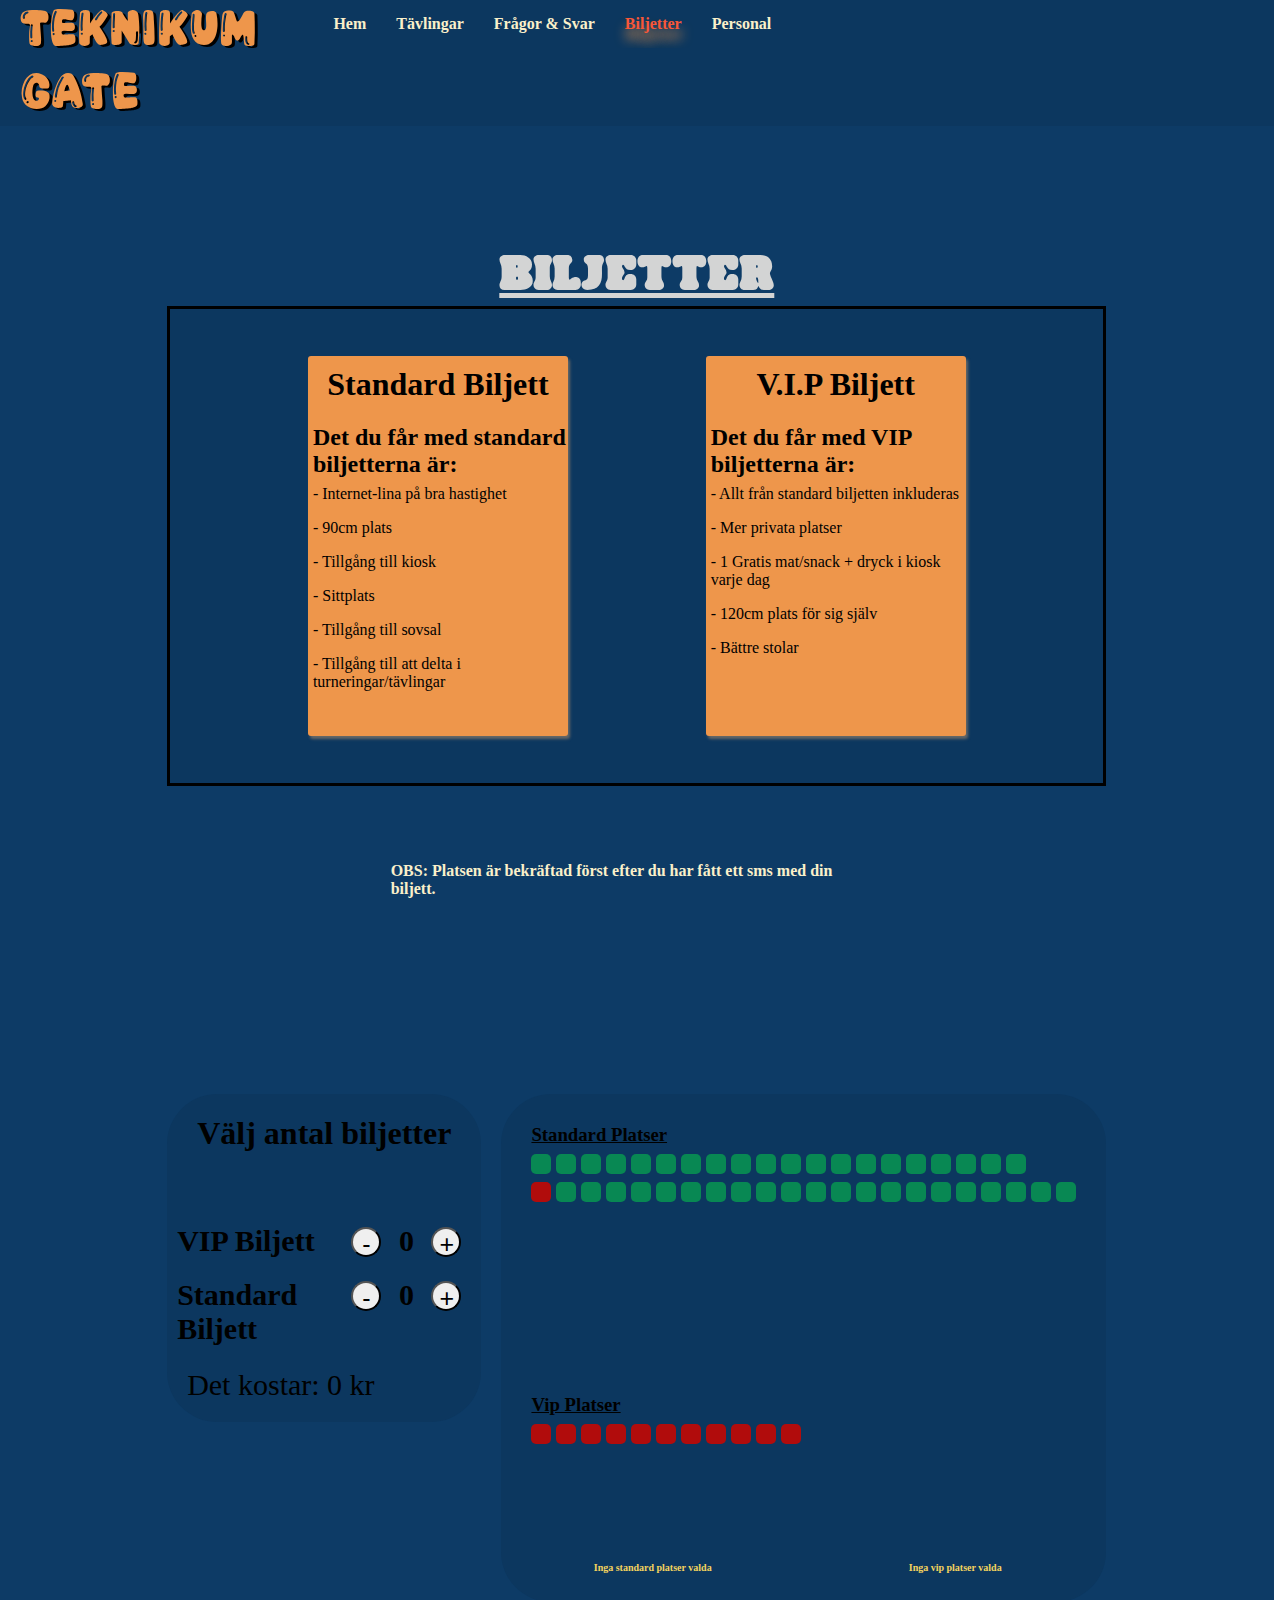
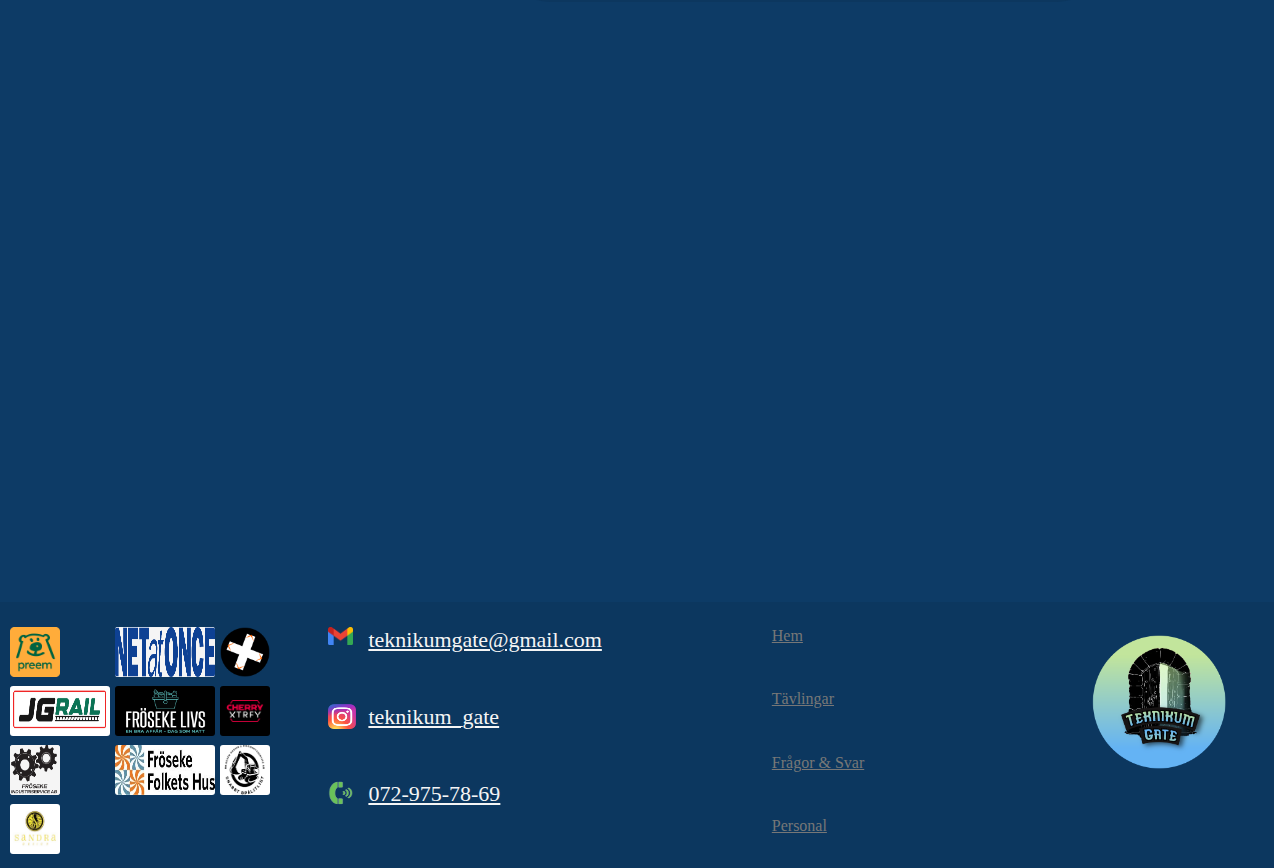
==== commit 6165a1ff: "sponsor tillägg" ====
--- a/biljetter.html
+++ b/biljetter.html
@@ -254,6 +254,9 @@
                 <a href="https://www.facebook.com/profile.php?id=61558491212600" class="brrosen">
                     <img src="Resources/Pictures/BR ROSEN logo.png" alt="Logo av BR Rosén Industri" class="brrosen">
                 </a>
+                <a href="" class="sandra">
+                    <img src="Resources/Pictures/sandra.jpg" alt="Logo av Sandra Design" class="sandra">
+                </a>
             </div>
             <div class="kontakt">
                 <img src="Resources/Pictures/gmail.png" alt="Mail logo" class="LogoM">
@@ -275,9 +278,9 @@
                 <div class="break"></div>
                 <a href="personal.html" class="PersonalA">Personal</a>
             </div>
-            <div class="logo">
+            <a href="index.html" class="logo">
                 <img src="Resources/Pictures/TeknikumGate_Logo_Variant_3.png" alt="Teknikum Gate Logo">
-            </div>
+            </a>
         </footer>
         <p class="OBS">OBS: Platsen är bekräftad först efter du har fått ett sms med din biljett.</p>
         </button>
--- a/styles.css
+++ b/styles.css
@@ -721,12 +721,13 @@
 .feet .sponsorer{
     grid-area:sponsor;
     display:grid;
-    grid-template-rows:1fr 1fr 1fr;
+    grid-template-rows:1fr 1fr 1fr 1fr;
     grid-template-columns:1fr 1fr 1fr;
     grid-template-areas:
     "preem netatonce ragequit"
     "jgrail frosekelivs cherryxtrfy"
-    "frosekeindustri frosekefolketshus brrosen";
+    "frosekeindustri frosekefolketshus brrosen"
+    "sandra test test";
     margin:10px;
     margin-top:25px;
     gap:5px;
@@ -795,6 +796,13 @@
     height:50px;
     border-radius: 3px;
     grid-area:brrosen;
+}
+
+.feet .sponsorer .sandra{
+    width:50px;
+    height:50px;
+    border-radius: 3px;
+    grid-area:sandra;
 }
 
 .feet .kontakt{
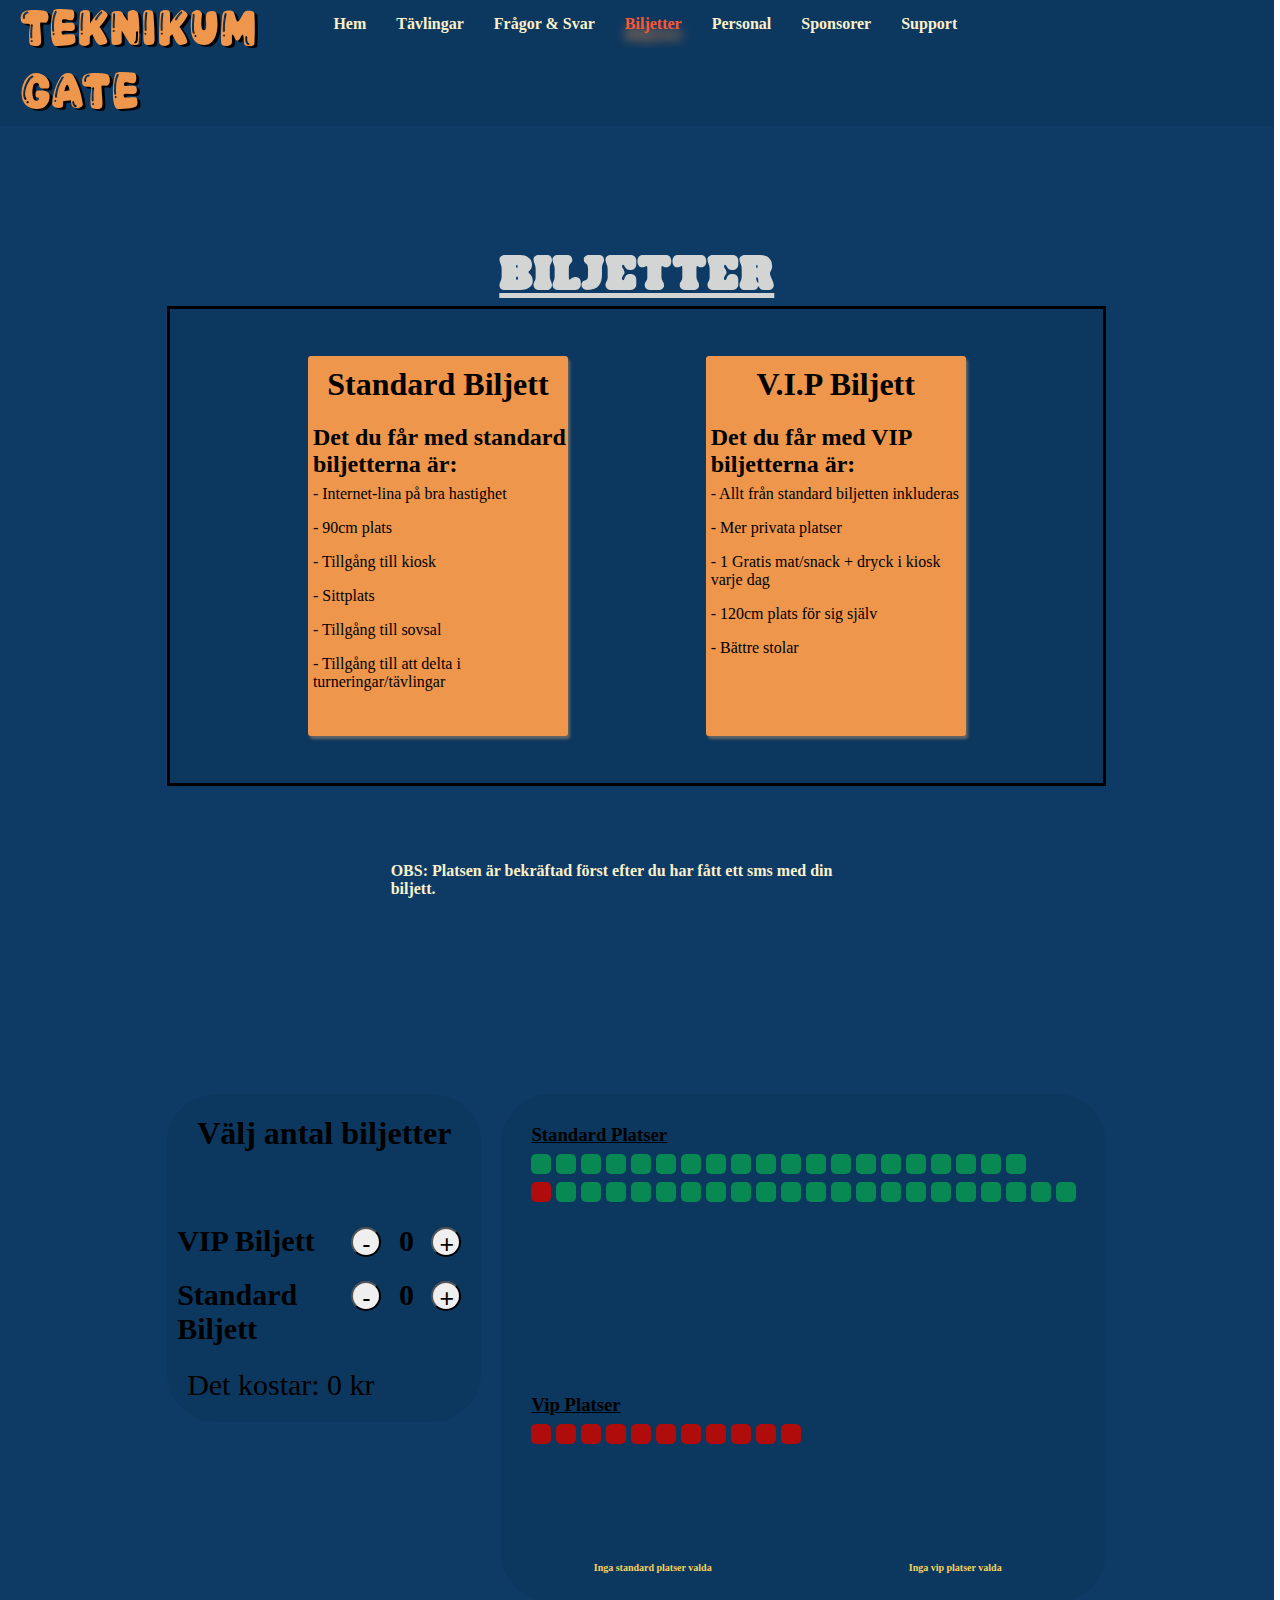
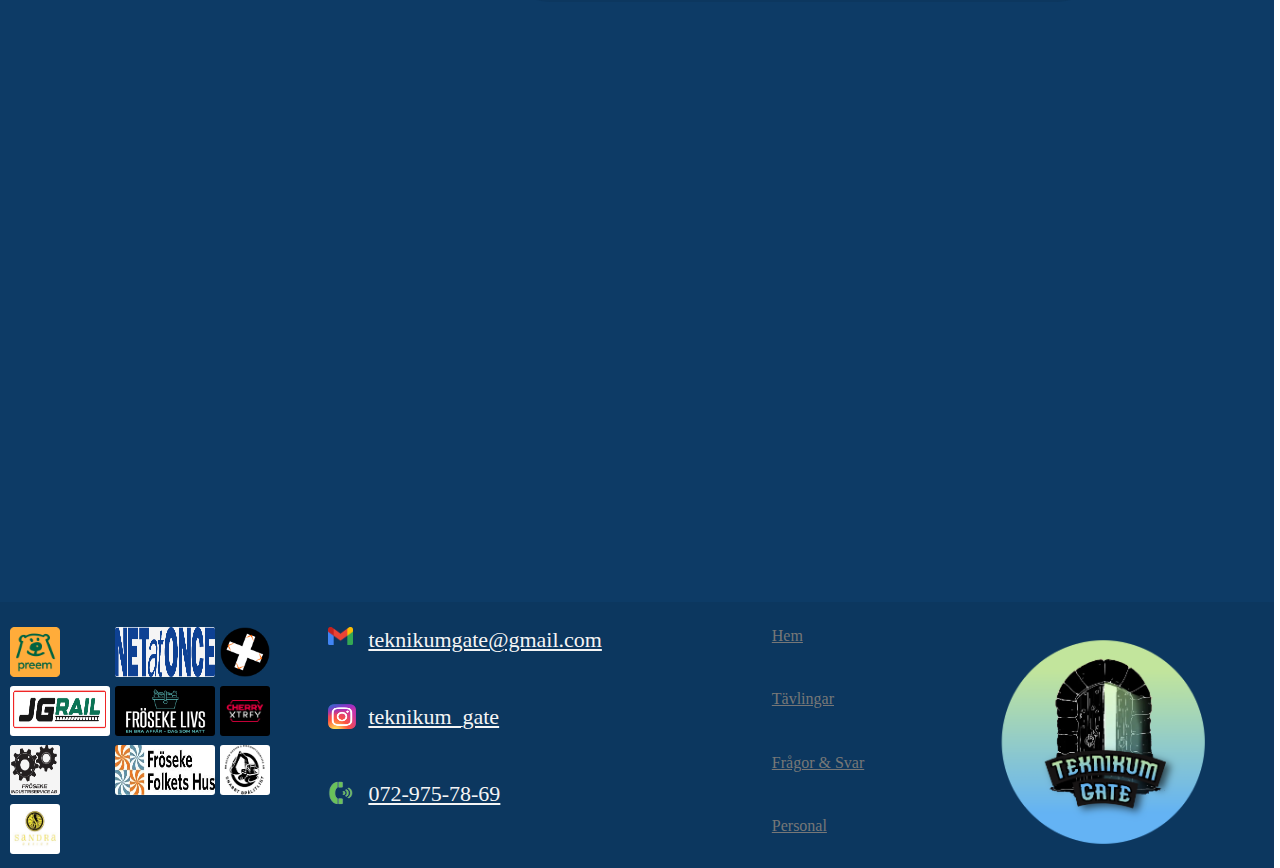
==== commit 4d72005c: "BIG UPDATE!" ====
--- a/biljetter.html
+++ b/biljetter.html
@@ -22,6 +22,8 @@
                         <li><a href="fragor.html">Frågor & Svar</a></li>
                         <li><a href="biljetter.html" class="BiljetterNav">Biljetter</a></li>
                         <li><a href="personal.html">Personal</a></li>
+                        <li><a href="">Sponsorer</a></li>
+                        <li><a href="Kontakta-oss.html">Support</a></li>
                     </ul>
                 </nav>
         </header>
--- a/styles.css
+++ b/styles.css
@@ -157,6 +157,22 @@
     "footer footer footer footer footer footer footer footer footer footer";
 }
 
+.kontaktcontent{
+    display:grid;
+    width:99.5vw;
+    padding:0;
+    margin:0;
+    grid-template-columns: repeat(10,1.25fr);
+    grid-auto-rows: minmax(60px, auto);
+    border:0;
+    gap:0;
+
+    grid-template-areas:
+    "header header header header header header header header header header"
+    "mainK mainK mainK mainK mainK mainK mainK mainK mainK mainK"
+    "footer footer footer footer footer footer footer footer footer footer";
+}
+
 body{
     position:absolute;
     top:0;
@@ -216,6 +232,7 @@
     text-align: center;
     box-shadow:black 2px 5px 15px;
     border-radius:20px;
+    padding:10px;
 }
 
 .Intro2{
@@ -509,6 +526,11 @@
     color:var(--accent-color3) !important;
 }
 
+.KontaktNav{
+    text-shadow:var(--accent-color2) 1px 10px 12px;
+    color:var(--accent-color3) !important;
+}
+
 .containerPersonal{
     display:flex;
     justify-content: space-evenly;
@@ -906,8 +928,8 @@
 }
 
 .feet .logo img{
-    width:150px;
-    height:150px;
+    width:230px;
+    height:230px;
     transform:translateX(-20%);
 }
 
@@ -2098,4 +2120,249 @@
 #turneringmodal .break{
     flex-basis: 100%;
     height:0;
-}+}
+
+.vanligaFragor{
+    width:100%;
+    height:100%;
+    display:grid;
+    margin-top:20px;
+    grid-template-columns: 10px 2fr 2fr 2fr 10px;
+    grid-template-rows: 1fr 1fr 1fr;
+
+    grid-template-areas: 
+    ". vanligF1 vanligF2 vanligF3 ."
+    ". vanligF4 vanligF5 vanligF6 ."
+    ". egenfråga egenfråga egenfråga .";
+}
+
+.vanligfraga1{
+    grid-area:vanligF1;
+    height:100%;
+    width:100%;
+    display:flex;
+    flex-direction: column;
+    align-items:center;
+}
+
+.vanligfraga2{
+    grid-area:vanligF2;
+    height:100%;
+    width:100%;
+    display:flex;
+    flex-direction: column;
+    align-items:center;
+}
+
+.vanligfraga3{
+    grid-area:vanligF3;
+    height:100%;
+    width:100%;
+    display:flex;
+    flex-direction: column;
+    align-items:center;
+}
+
+.vanligfraga4{
+    grid-area:vanligF4;
+    height:100%;
+    width:100%;
+    display:flex;
+    flex-direction: column;
+    align-items:center;
+}
+
+.vanligfraga1 .fraga{
+    background-color: var(--accent-color3);
+    border-radius:10px;
+    height:min-content;
+    width:90%;
+    padding:10px;
+    margin:0;
+    gap:0;
+    transition:all 1s;
+}
+
+.vanligfraga2 .fraga{
+    background-color: var(--accent-color3);
+    border-radius:10px;
+    height:min-content;
+    width:90%;
+    padding:10px;
+    margin:0;
+    gap:0;
+    transition:all 1s;
+}
+
+.vanligfraga3 .fraga{
+    background-color: var(--accent-color3);
+    border-radius:10px;
+    height:min-content;
+    width:90%;
+    padding:10px;
+    margin:0;
+    gap:0;
+    transition:all 1s;
+}
+
+.vanligfraga4 .fraga{
+    background-color: var(--accent-color3);
+    border-radius:10px;
+    height:min-content;
+    width:90%;
+    padding:10px;
+    margin:0;
+    gap:0;
+    transition:all 1s;
+}
+
+.vanligfraga1 .svar{
+    opacity:0;
+    transition: all 1s;
+    background-color: var(--accent-color2);
+    margin-top:10px;
+    border-radius:10px;
+    padding:10px;
+    justify-self:center;
+    align-self:center;
+    width:80%;
+}
+
+.vanligfraga2 .svar{
+    opacity:0;
+    transition: all 1s;
+    background-color: var(--accent-color2);
+    margin-top:10px;
+    border-radius:10px;
+    padding:10px;
+    justify-self:center;
+    align-self:center;
+    width:80%;
+}
+
+.vanligfraga3 .svar{
+    opacity:0;
+    transition: all 1s;
+    background-color: var(--accent-color2);
+    margin-top:10px;
+    border-radius:10px;
+    padding:10px;
+    justify-self:center;
+    align-self:center;
+    width:80%;
+}
+
+.vanligfraga4 .svar{
+    opacity:0;
+    transition: all 1s;
+    background-color: var(--accent-color2);
+    margin-top:10px;
+    border-radius:10px;
+    padding:10px;
+    justify-self:center;
+    align-self:center;
+    width:80%;
+}
+
+.vanligfraga1 .fraga:hover{
+    box-shadow: var(--accent-color) 0px 0px 5px;
+}
+
+.vanligfraga1 .fraga:hover + .svar{
+    opacity:100;
+    box-shadow: var(--accent-color) 0px 0px 5px;
+}
+
+.vanligfraga2 .fraga:hover{
+    box-shadow: var(--accent-color) 0px 0px 5px;
+}
+
+.vanligfraga2 .fraga:hover + .svar{
+    opacity:100;
+    box-shadow: var(--accent-color) 0px 0px 5px;
+}
+
+.vanligfraga3 .fraga:hover{
+    box-shadow: var(--accent-color) 0px 0px 5px;
+}
+
+.vanligfraga3 .fraga:hover + .svar{
+    opacity:100;
+    box-shadow: var(--accent-color) 0px 0px 5px;
+}
+
+.vanligfraga4 .fraga:hover{
+    box-shadow: var(--accent-color) 0px 0px 5px;
+}
+
+.vanligfraga4 .fraga:hover + .svar{
+    opacity:100;
+    box-shadow: var(--accent-color) 0px 0px 5px;
+}
+
+
+
+
+.kontaktM{
+    grid-area: mainK;
+    height:2000px;
+    background: url(Resources/Pictures/cod.jpg);
+    background-size:500px;
+    background-repeat:repeat;
+    border-top: 1px solid rgba(174, 201, 250, 0.4);
+    z-index: -1;
+    display:grid;
+    grid-template-columns:1fr;
+    grid-template-rows:1fr 3fr;
+    anchor-name: "kontaktM";
+
+    grid-template-areas:
+    "backdrop"
+    "huvud";
+}
+
+.kontakthuvud{
+    grid-area:huvud;
+    width:100%;
+    height:100%;
+    background-color:var(--primary-color);
+    border-top: 1px solid rgba(174, 201, 250, 0.4);
+    display:flex;
+    flex-direction: row;
+    gap:50px;
+}
+
+.kontaktM .support{
+    height:100px;
+    width:400px;
+    padding:10px;
+    background-color:var(--primary-color);
+    display:flex;
+    position-anchor: "kontaktM";
+    position:relative;
+    left:40%;
+    top:40%;
+}
+
+.kontaktM .support h1{
+    align-self:center;
+    justify-self:center;
+    text-align:center;
+}
+
+.kontaktM .support a{
+    justify-self:center;
+    align-self:center;
+    margin-left:20px;
+    height:40px;
+    width:50px;
+    padding:0;
+}
+
+.kontaktM .support a img{
+    height:40px;
+    width:50px;
+    margin:0;
+    padding:0;
+}
+
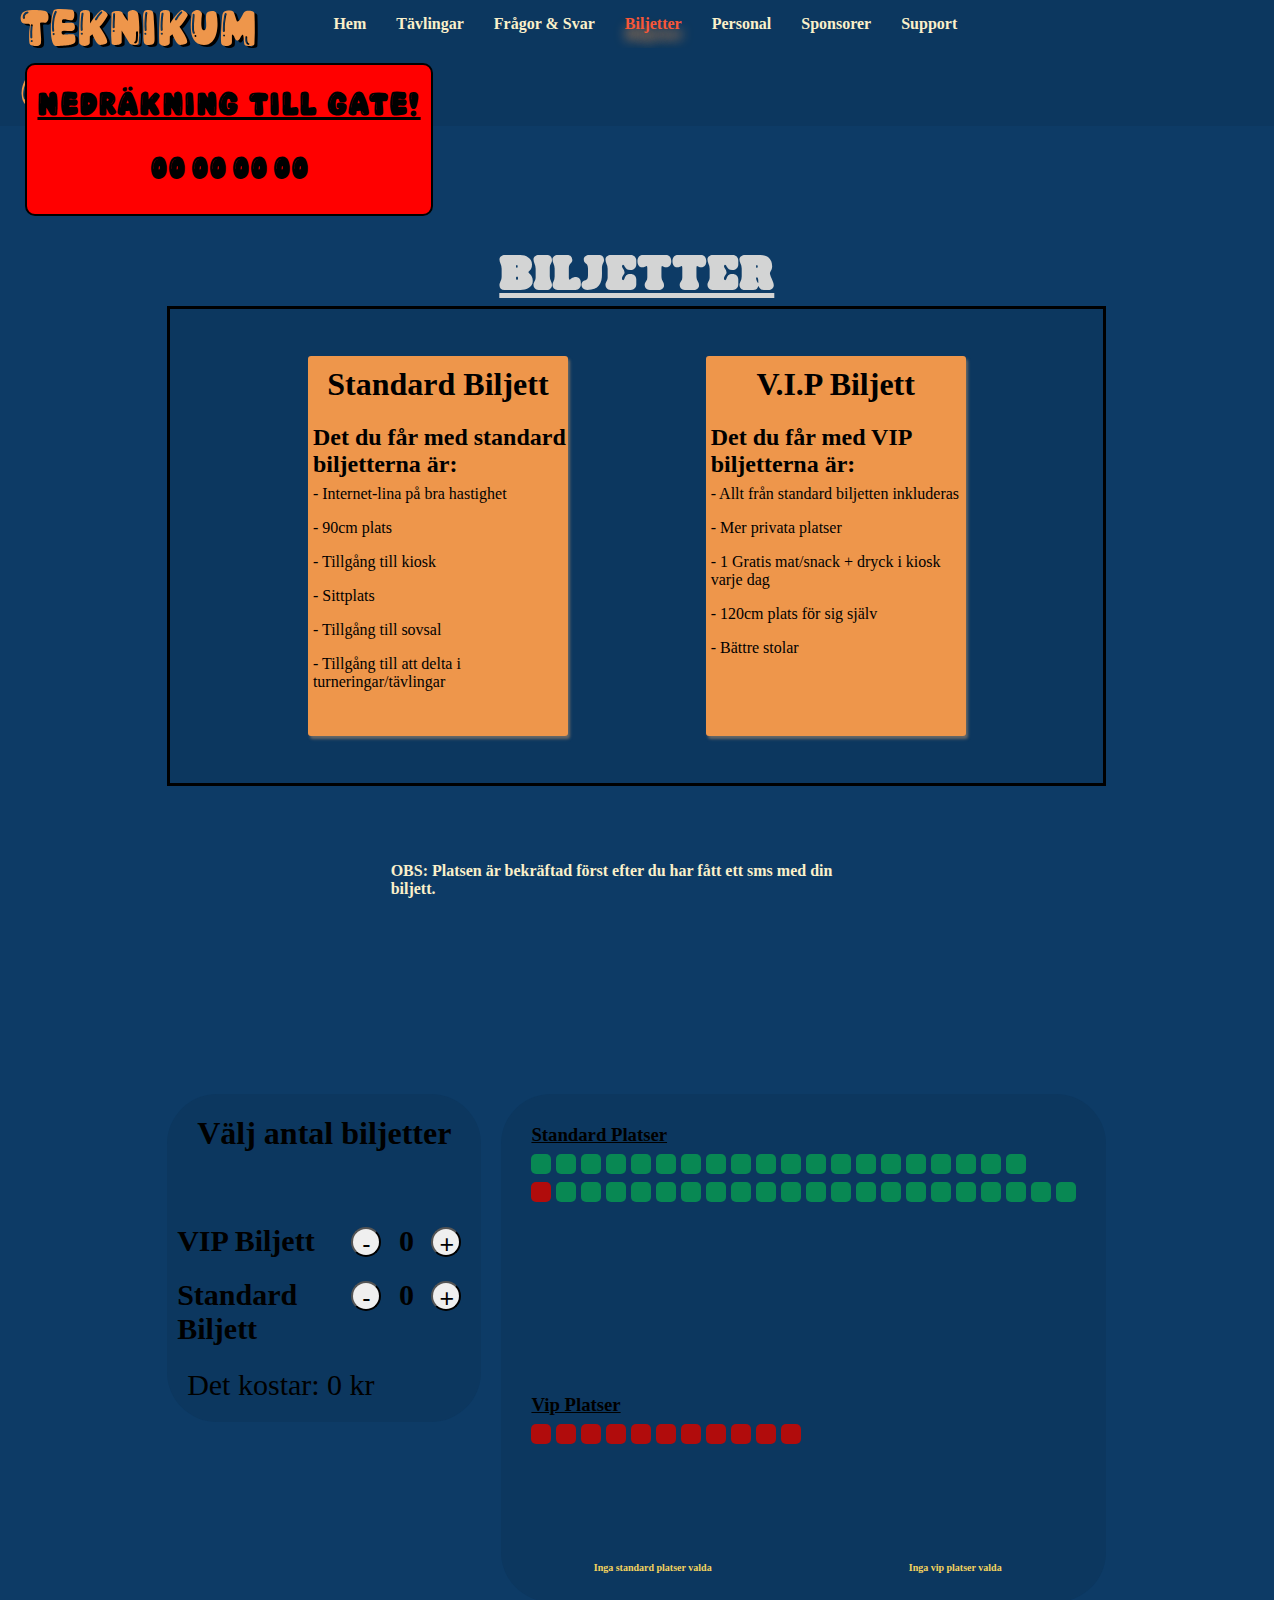
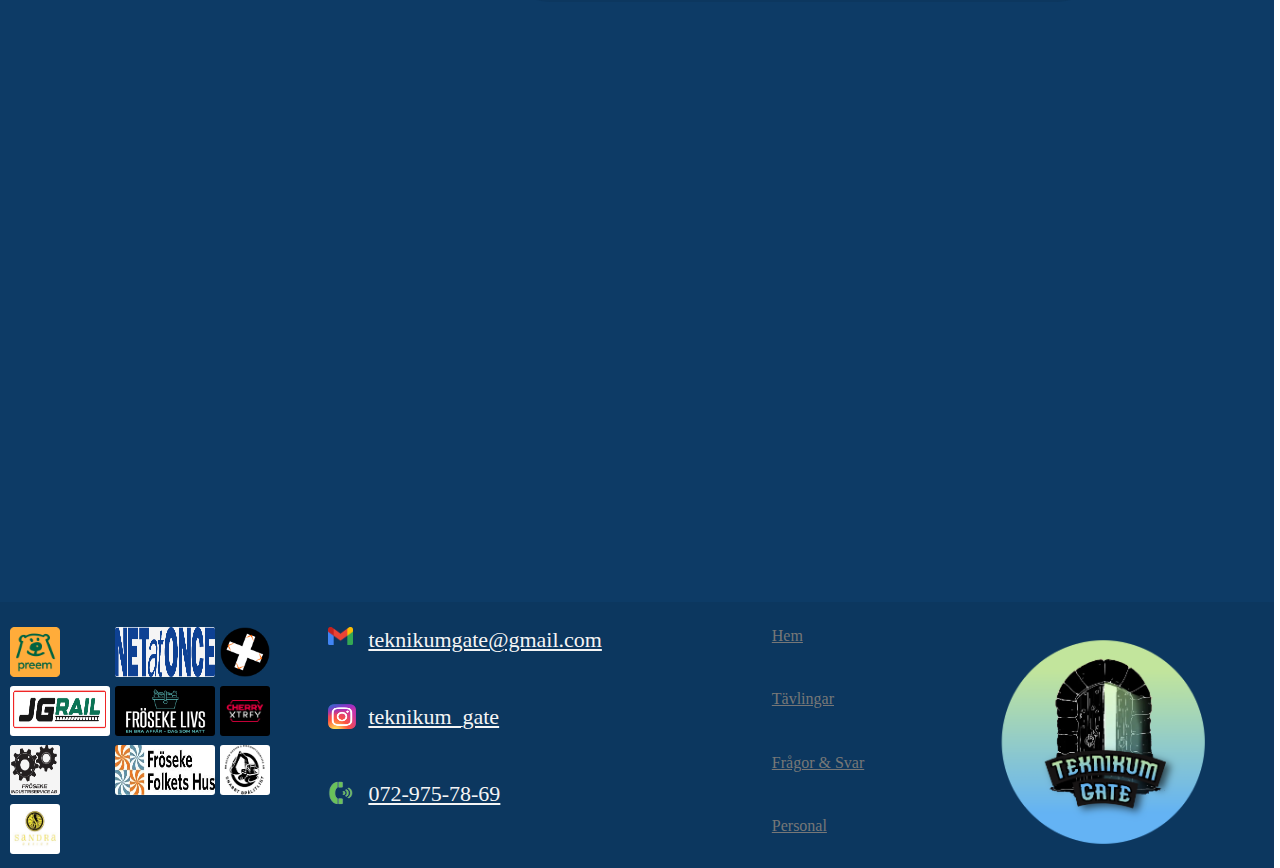
==== commit 66ec7ca9: "uppdatering" ====
--- a/biljetter.html
+++ b/biljetter.html
@@ -27,7 +27,24 @@
                     </ul>
                 </nav>
         </header>
-
+        <div class="countdown">
+            <h1>NEDRÄKNING TILL GATE!</h1>
+            <div class="timebox">
+                <div class="time">
+                    <h2 id="dagar">00</h2>
+                </div>
+                <div class="time">
+                    <h2 id="timmar">00</h2>
+                </div>
+                <div class="time">
+                    <h2 id="minuter">00</h2>
+                </div>
+                <div class="time">
+                    <h2 id="sekunder">00</h2>
+                </div>
+            </div>
+            <script src="countdown.js"></script>
+        </div>
         <main class="biljetterM">
             <h1>Biljetter</h1>
         </main>
--- a/styles.css
+++ b/styles.css
@@ -2301,20 +2301,15 @@
 }
 
 
-
-
 .kontaktM{
     grid-area: mainK;
-    height:2000px;
+    height:700px;
     background: url(Resources/Pictures/cod.jpg);
     background-size:500px;
-    background-repeat:repeat;
     border-top: 1px solid rgba(174, 201, 250, 0.4);
-    z-index: -1;
     display:grid;
     grid-template-columns:1fr;
-    grid-template-rows:1fr 3fr;
-    anchor-name: "kontaktM";
+    grid-template-rows:2fr 3fr;
 
     grid-template-areas:
     "backdrop"
@@ -2329,40 +2324,165 @@
     border-top: 1px solid rgba(174, 201, 250, 0.4);
     display:flex;
     flex-direction: row;
+    justify-content:center;
     gap:50px;
 }
 
-.kontaktM .support{
+.kontakthuvud .Forvarning{
+    display:none;
+}
+
+.kontakthuvud .support{
     height:100px;
-    width:400px;
+    width:1500px;
     padding:10px;
-    background-color:var(--primary-color);
-    display:flex;
-    position-anchor: "kontaktM";
-    position:relative;
-    left:40%;
-    top:40%;
-}
-
-.kontaktM .support h1{
+    padding-top:0;
+    background-color:var(--secondary-color2);
+    justify-self:center;
+    display:flex;
+    align-self:center;
+
+    border-radius:10px;
+    justify-content:left;
+    align-content:start;
+    text-align:left;
+}
+
+.kontakthuvud .support h1{
     align-self:center;
     justify-self:center;
     text-align:center;
-}
-
-.kontaktM .support a{
+    
+}
+
+.kontakthuvud .support a{
     justify-self:center;
     align-self:center;
     margin-left:20px;
+    position: relative;
     height:40px;
     width:50px;
     padding:0;
+    z-index:10;
+    pointer-events: auto;
+    transition:1s;
+}
+
+.kontakthuvud .support a:hover img{
+    width: 60px;
+    height: 50px;
 }
 
 .kontaktM .support a img{
     height:40px;
     width:50px;
     margin:0;
+    padding:0px;
+    transition:1s;
+}
+
+.kontaktM .support a{
+    text-decoration: underline;
+    color:white;
+}
+
+.kontaktM .support a p{
+    transition: 1s;
+
+}
+
+.kontaktM .support a:hover p{
+    font-size:18px;
+
+}
+
+.content .countdown{
+    position:absolute;
+    left:2%;
+    top:7%;
+    display:flex;
+    flex-direction: column;
+    border:2px black solid;
+    border-radius:10px;
+    padding-left:10px;
+    padding-right:10px;
+    align-content:center;
+    background-color: red;
+}
+
+.content .countdown{
+    position:absolute;
+    left:2%;
+    top:7%;
+    display:flex;
+    flex-direction: column;
+    border:2px black solid;
+    border-radius:10px;
+    padding-left:10px;
+    padding-right:10px;
+    align-content:center;
+    background-color: red;
+}
+
+.biljetterContent .countdown{
+    position:absolute;
+    left:2%;
+    top:7%;
+    display:flex;
+    flex-direction: column;
+    border:2px black solid;
+    border-radius:10px;
+    padding-left:10px;
+    padding-right:10px;
+    align-content:center;
+    background-color: red;
+}
+
+.countdown h1{
     padding:0;
-}
-
+    margin-bottom:0;
+    text-decoration: underline;
+    font-family: myFirstFont;
+    letter-spacing: 1.2px;
+}
+
+.timebox{
+    padding:0;
+    display:flex;
+    justify-content:center;
+    gap:5px;
+    align-content:center;
+    align-items:center;
+}
+
+.time{
+    align-self:center;
+    text-align: center;
+}
+
+.time h2{
+    font-size:30px;
+    font-family: myFirstFont;
+}
+
+.time p{
+    font-weight: bold;
+}
+
+.gate-team{
+    text-align: center;
+    font-size:50px;
+    margin:0;
+    margin-top:15px;
+    font-family: myFirstFont;
+    color:var(--secondary-color);
+}
+
+.gateteam-underline{
+    width:400px;
+    height:6px;
+    background-color: var(--secondary-color);
+    border-radius:10px;
+    justify-self:center;
+    align-content:center;
+}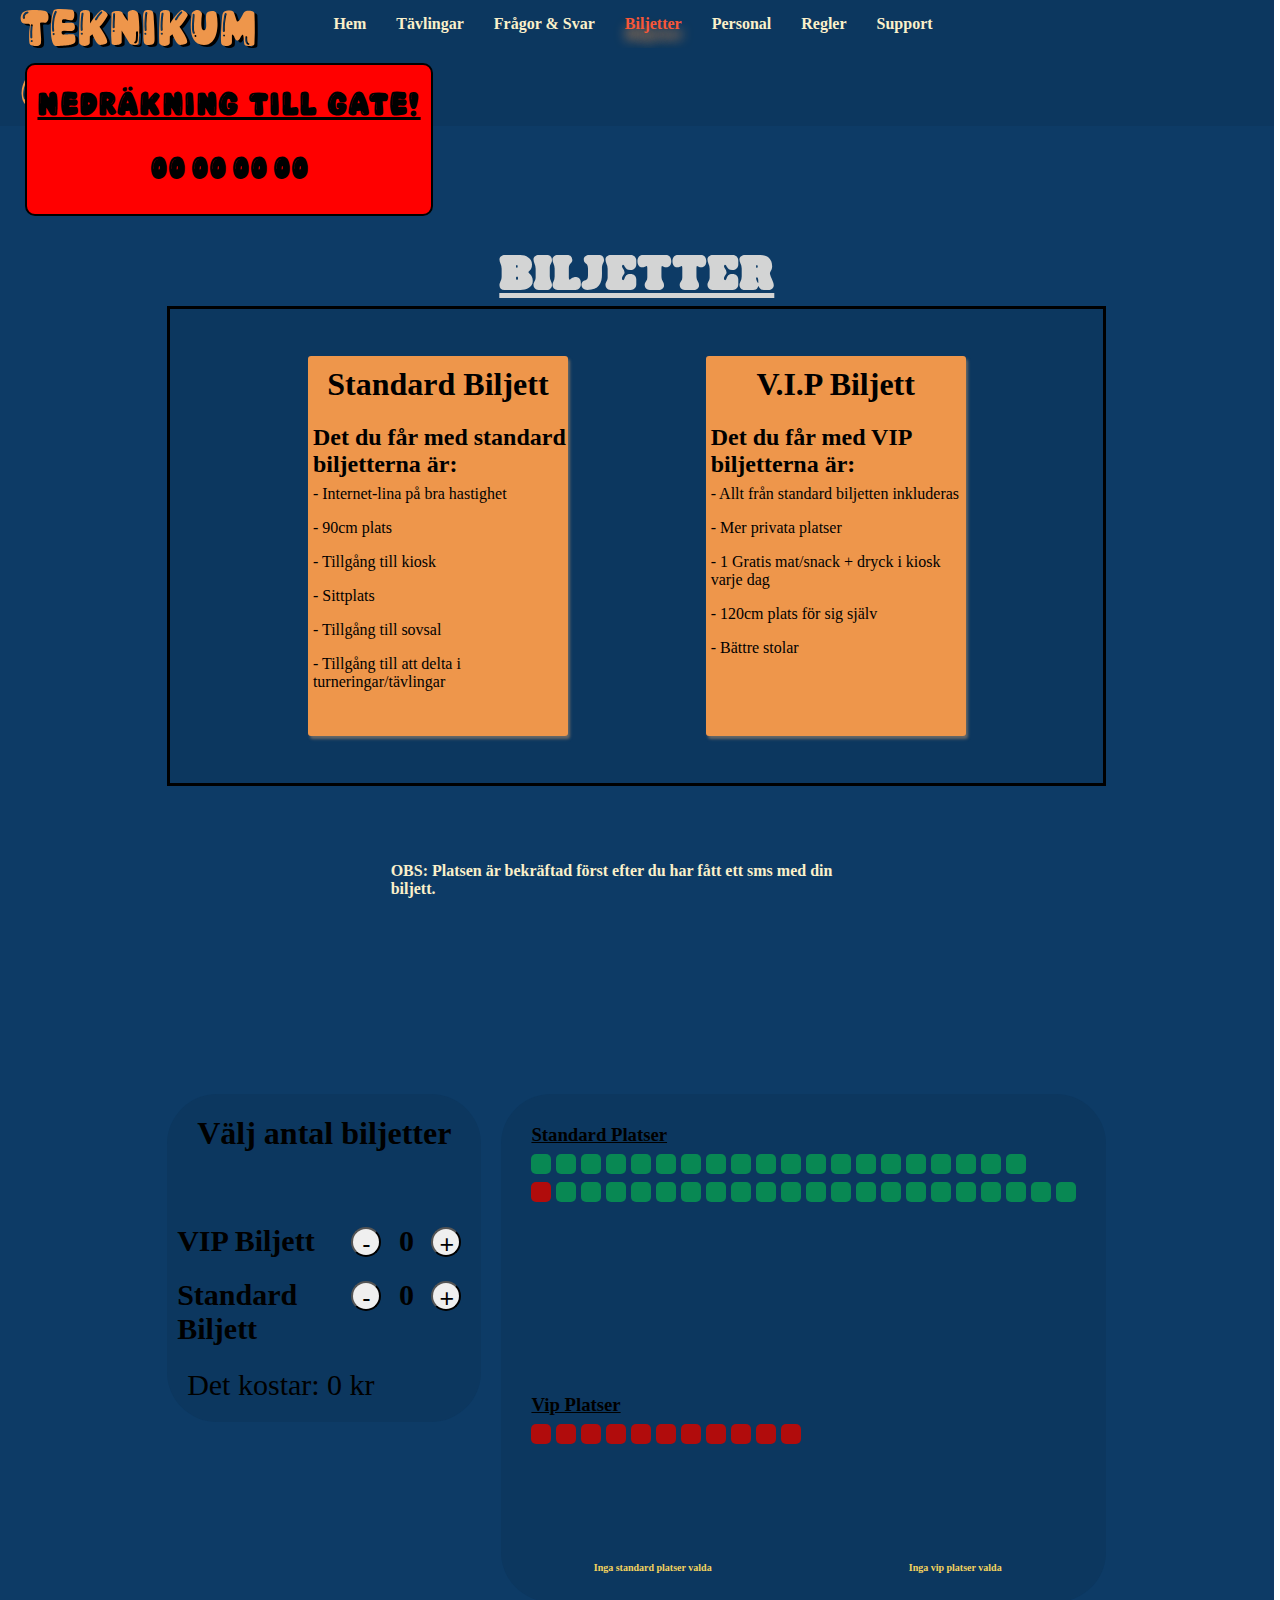
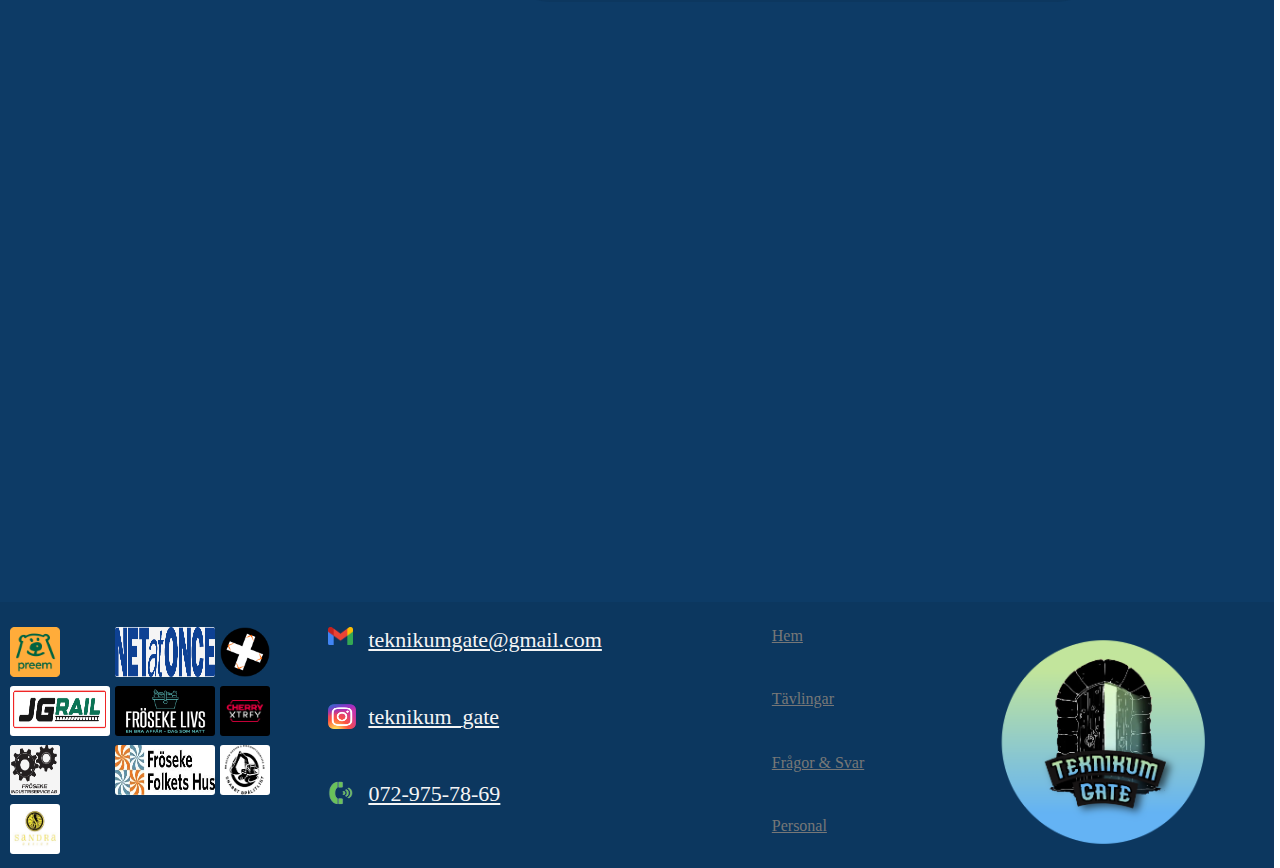
==== commit 79e5ceac: "regler - preliminary" ====
--- a/biljetter.html
+++ b/biljetter.html
@@ -22,7 +22,7 @@
                         <li><a href="fragor.html">Frågor & Svar</a></li>
                         <li><a href="biljetter.html" class="BiljetterNav">Biljetter</a></li>
                         <li><a href="personal.html">Personal</a></li>
-                        <li><a href="">Sponsorer</a></li>
+                        <li><a href="sponsorer.html">Regler</a></li>
                         <li><a href="Kontakta-oss.html">Support</a></li>
                     </ul>
                 </nav>
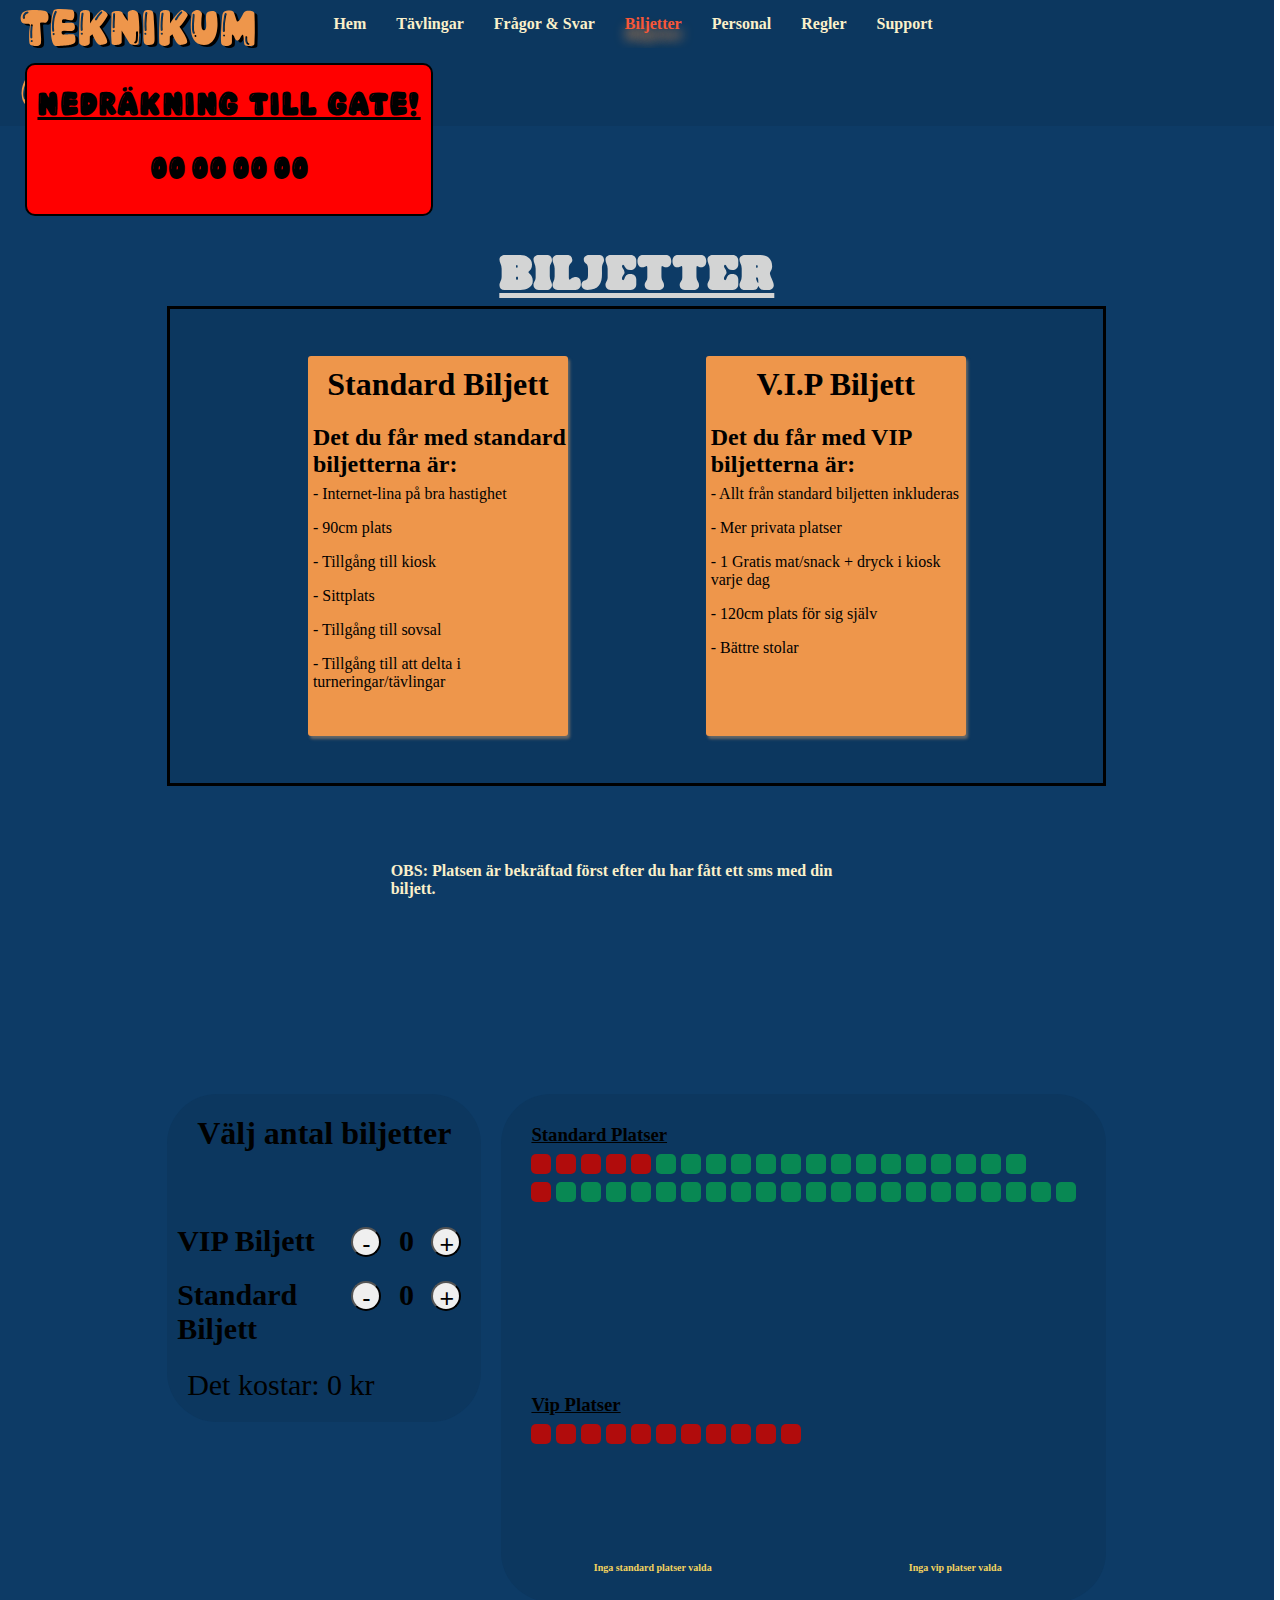
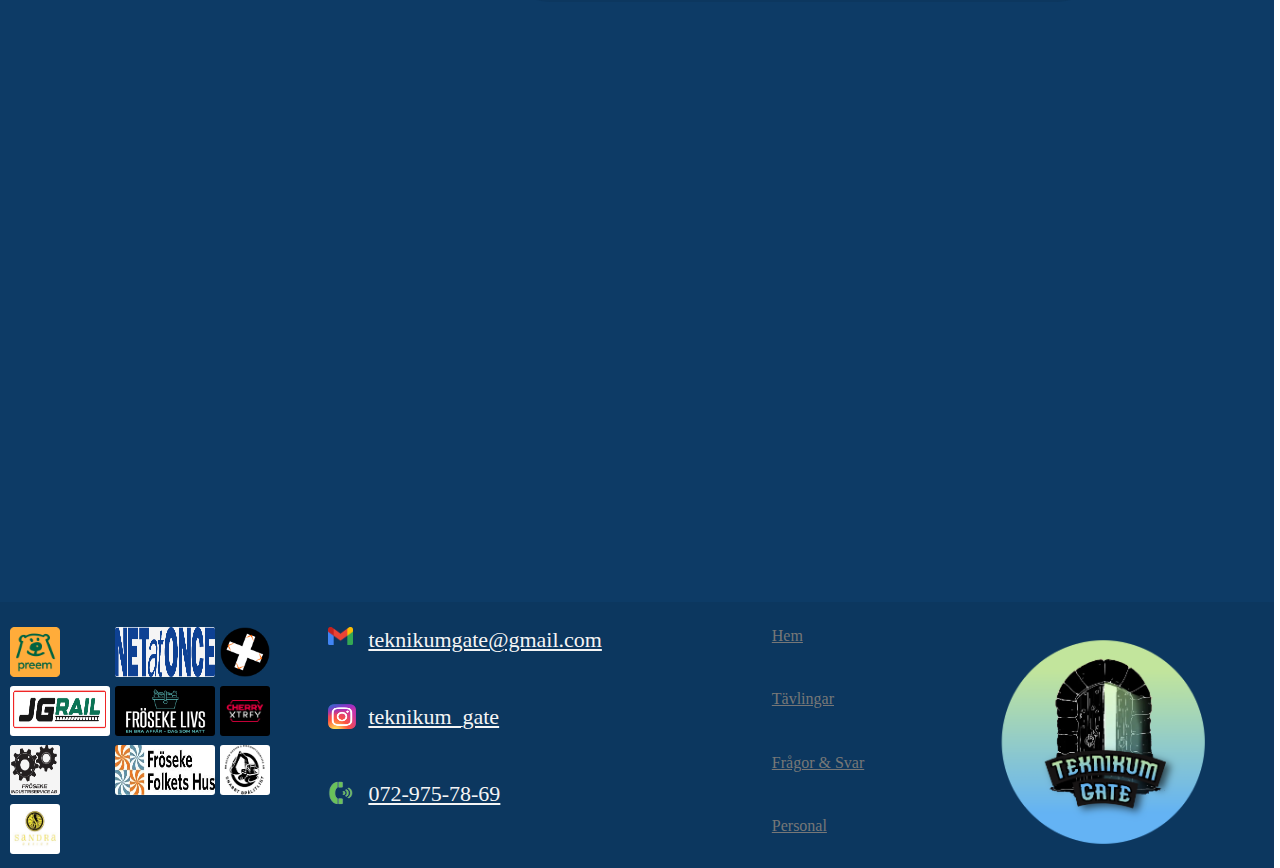
==== commit 05c2fc55: "bokningar + regler" ====
--- a/biljetter.html
+++ b/biljetter.html
@@ -134,11 +134,11 @@
             <div class="standardbiljetter">
                 <h3 style="text-decoration:underline;">Standard Platser</h3>
                 <div class="row">
-                    <div class="seat" data-id="1"></div>
-                    <div class="seat" data-id="2"></div>
-                    <div class="seat" data-id="3"></div>
-                    <div class="seat" data-id="4"></div>
-                    <div class="seat" data-id="5"></div>
+                    <div class="seat booked" data-id="1"></div>
+                    <div class="seat booked" data-id="2"></div>
+                    <div class="seat booked" data-id="3"></div>
+                    <div class="seat booked" data-id="4"></div>
+                    <div class="seat booked" data-id="5"></div>
                     <div class="seat" data-id="6"></div>
                     <div class="seat" data-id="7"></div>
                     <div class="seat" data-id="8"></div>
--- a/styles.css
+++ b/styles.css
@@ -173,6 +173,22 @@
     "footer footer footer footer footer footer footer footer footer footer";
 }
 
+.sponsorcontent{
+    display:grid;
+    width:99.5vw;
+    padding:0;
+    margin:0;
+    grid-template-columns: repeat(10,1.25fr);
+    grid-auto-rows: minmax(60px, auto);
+    border:0;
+    gap:0;
+
+    grid-template-areas:
+    "header header header header header header header header header header"
+    "mainS mainS mainS mainS mainS mainS mainS mainS mainS mainS"
+    "footer footer footer footer footer footer footer footer footer footer";
+}
+
 body{
     position:absolute;
     top:0;
@@ -188,6 +204,13 @@
 .personalM{
     grid-area: mainP;
     background-color:var(--primary-color);
+}
+
+.reglerM{
+    grid-area:mainS;
+    height:1000px;
+    padding:30px;
+    background-color: var(--primary-color);
 }
 
 .indexH{
@@ -2485,4 +2508,12 @@
     border-radius:10px;
     justify-self:center;
     align-content:center;
+}
+
+.regler-huvud h1{
+    color:var(--secondary-color);
+}
+
+.regler-huvud p{
+    color:var(--secondary-color);
 }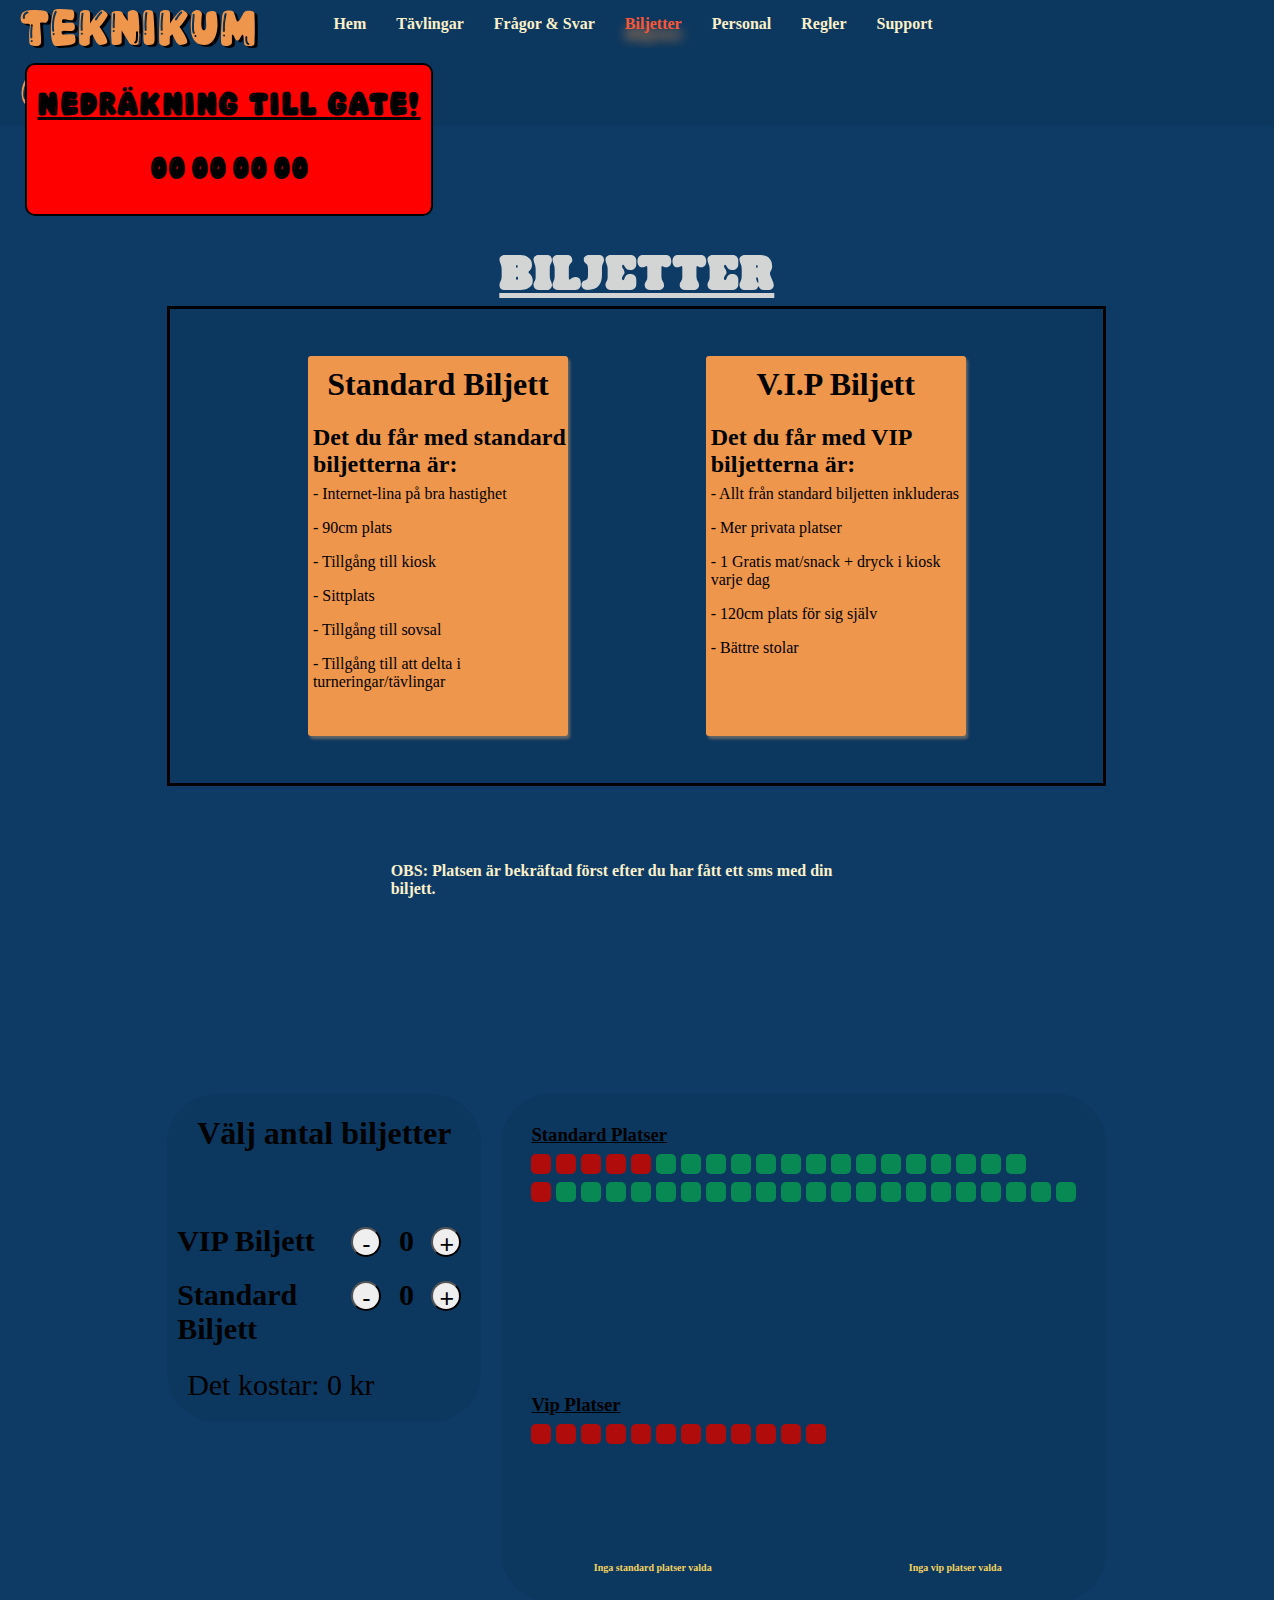
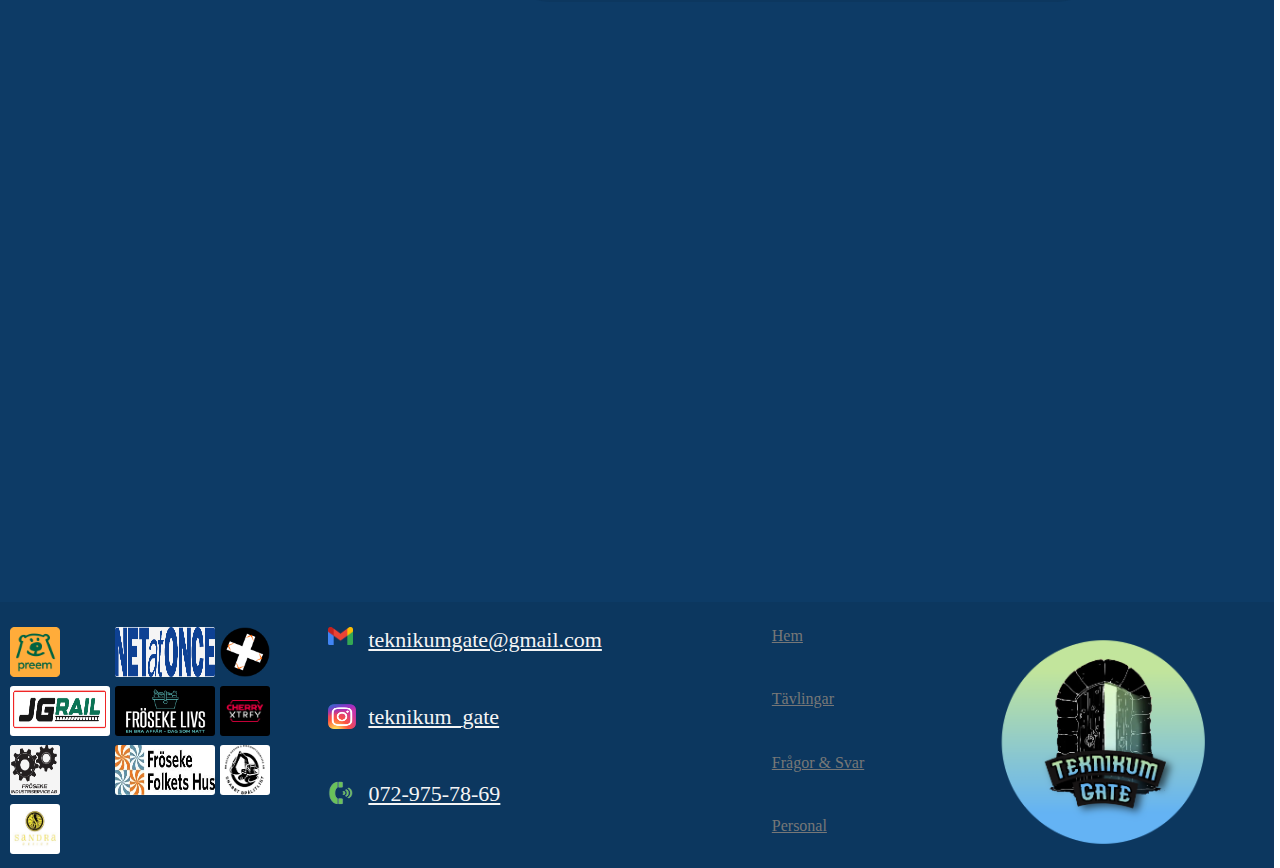
==== commit f4dbfc83: "idof plats, regler skugga bla bla" ====
--- a/biljetter.html
+++ b/biljetter.html
@@ -195,6 +195,7 @@
                     <div class="vipseat booked" data-id="v8"></div>
                     <div class="vipseat booked" data-id="v9"></div>
                     <div class="vipseat booked" data-id="v10"></div>
+                    <div class="vipseat booked" data-id="v12"></div>
                 </div>
             </div>
             
--- a/styles.css
+++ b/styles.css
@@ -539,6 +539,11 @@
     color:var(--accent-color3) !important;
 }
 
+.reglerNav{
+    text-shadow:var(--accent-color2) 1px 10px 12px;
+    color:var(--accent-color3) !important;
+}
+
 .FragorNav{
     text-shadow:var(--accent-color2) 1px 10px 12px;
     color:var(--accent-color3) !important;
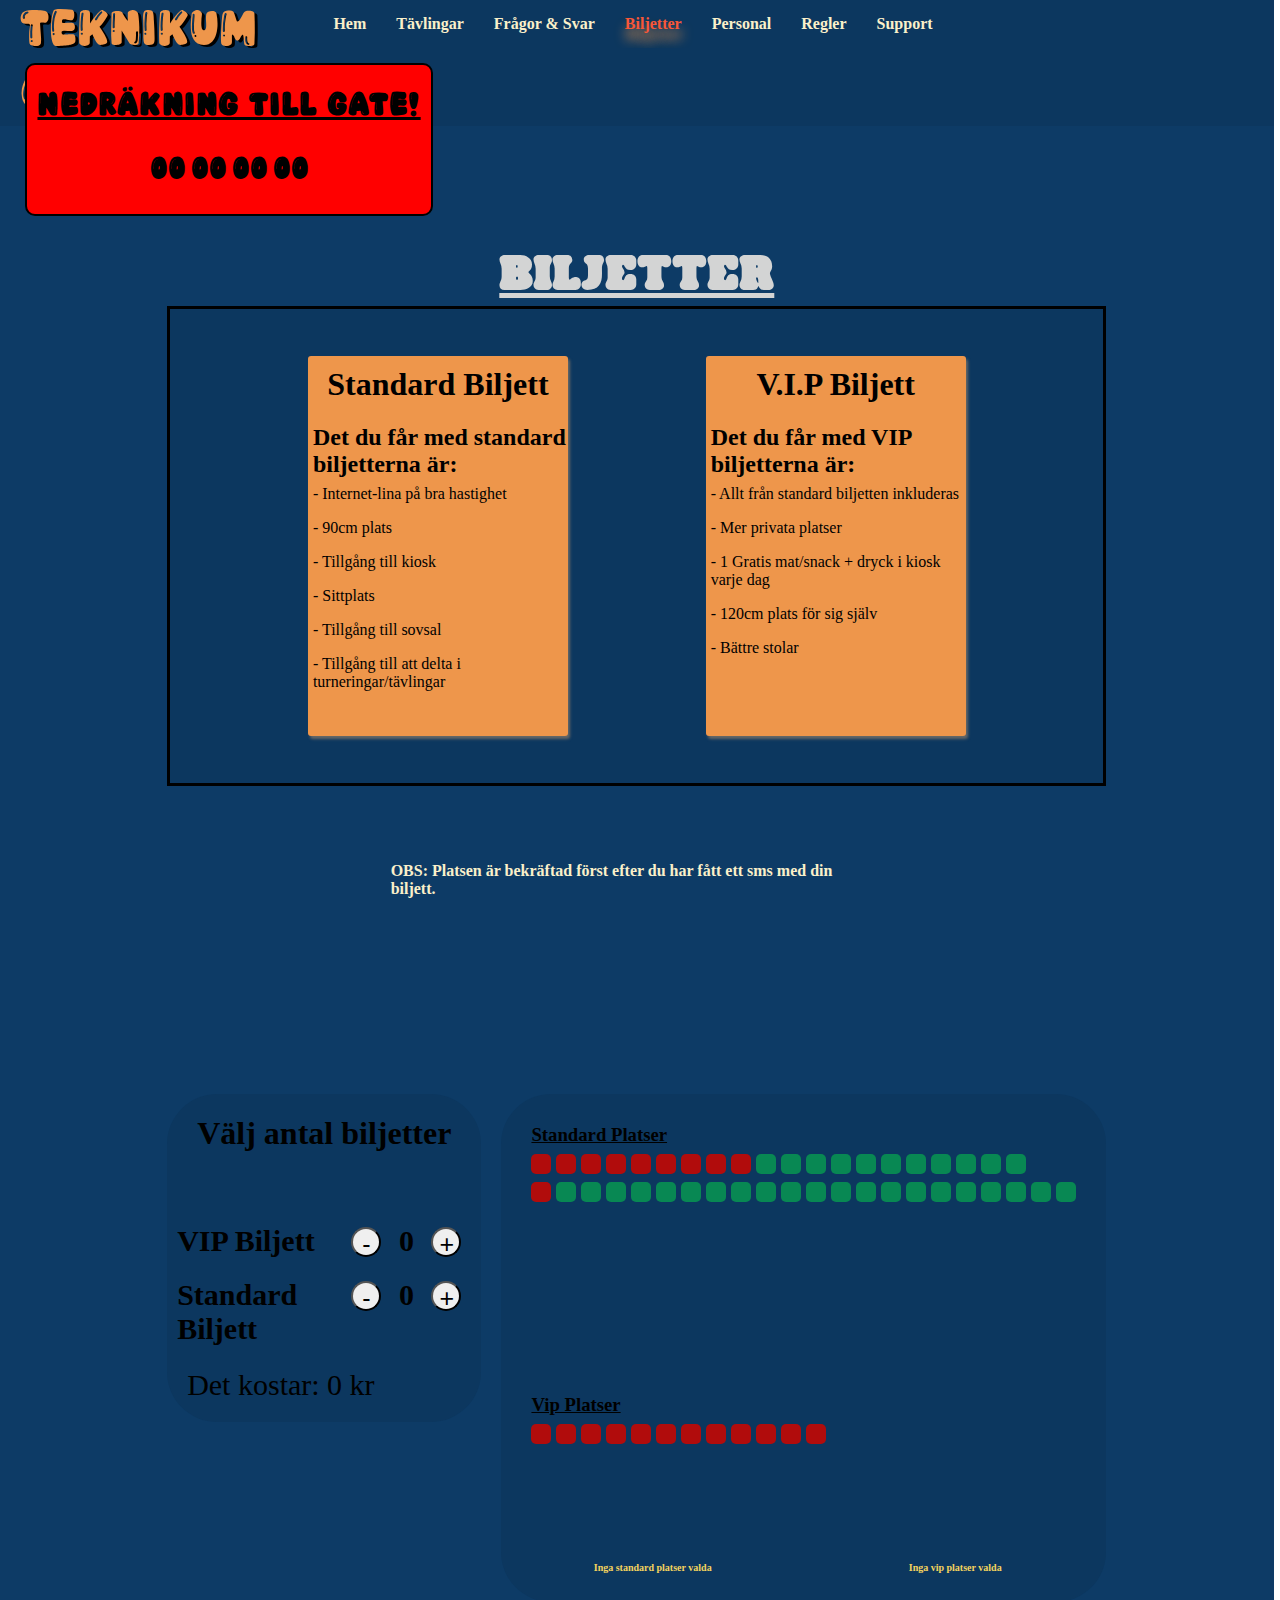
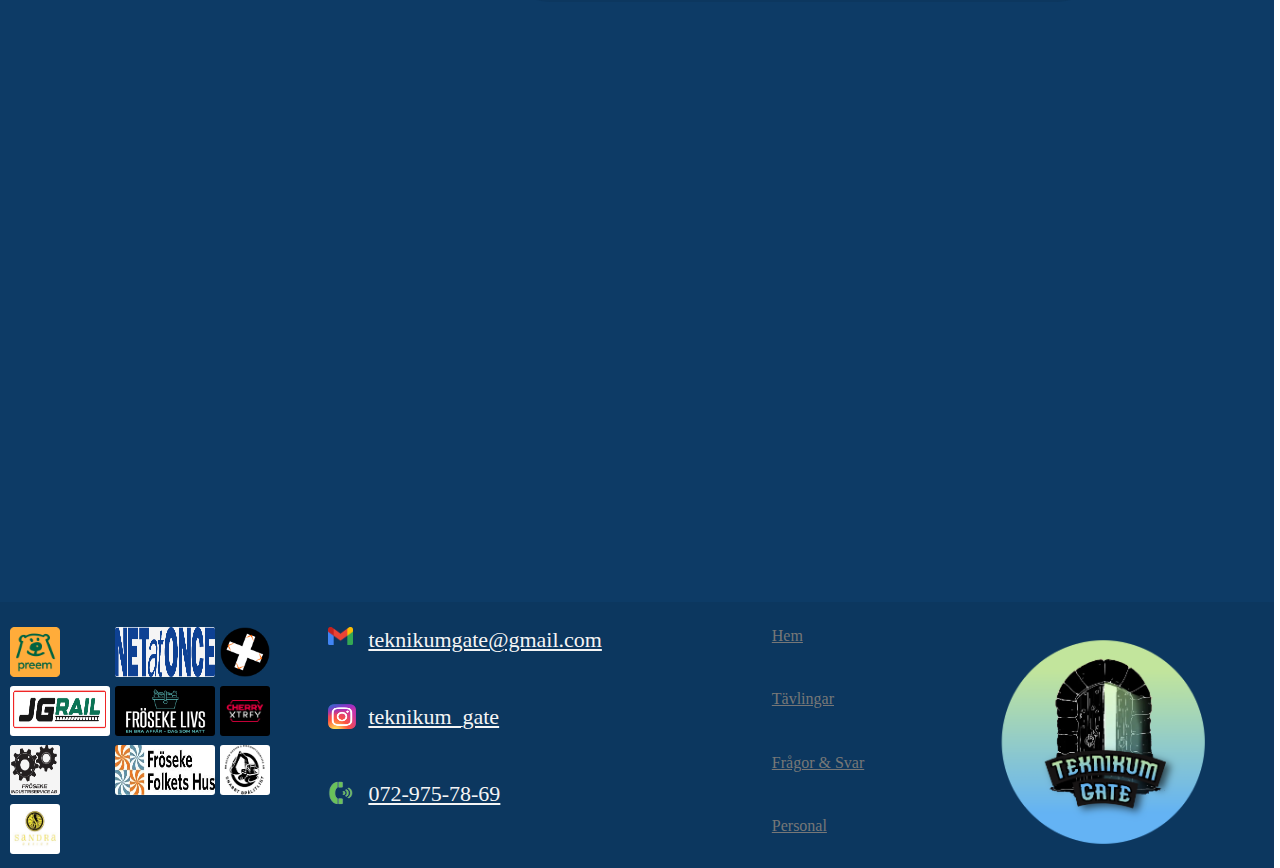
==== commit 8f871fbb: "ebbe bokning" ====
--- a/biljetter.html
+++ b/biljetter.html
@@ -139,10 +139,10 @@
                     <div class="seat booked" data-id="3"></div>
                     <div class="seat booked" data-id="4"></div>
                     <div class="seat booked" data-id="5"></div>
-                    <div class="seat" data-id="6"></div>
-                    <div class="seat" data-id="7"></div>
-                    <div class="seat" data-id="8"></div>
-                    <div class="seat" data-id="9"></div>
+                    <div class="seat booked" data-id="6"></div>
+                    <div class="seat booked" data-id="7"></div>
+                    <div class="seat booked" data-id="8"></div>
+                    <div class="seat booked" data-id="9"></div>
                     <div class="seat" data-id="10"></div>
                     <div class="seat" data-id="11"></div>
                     <div class="seat" data-id="12"></div>
